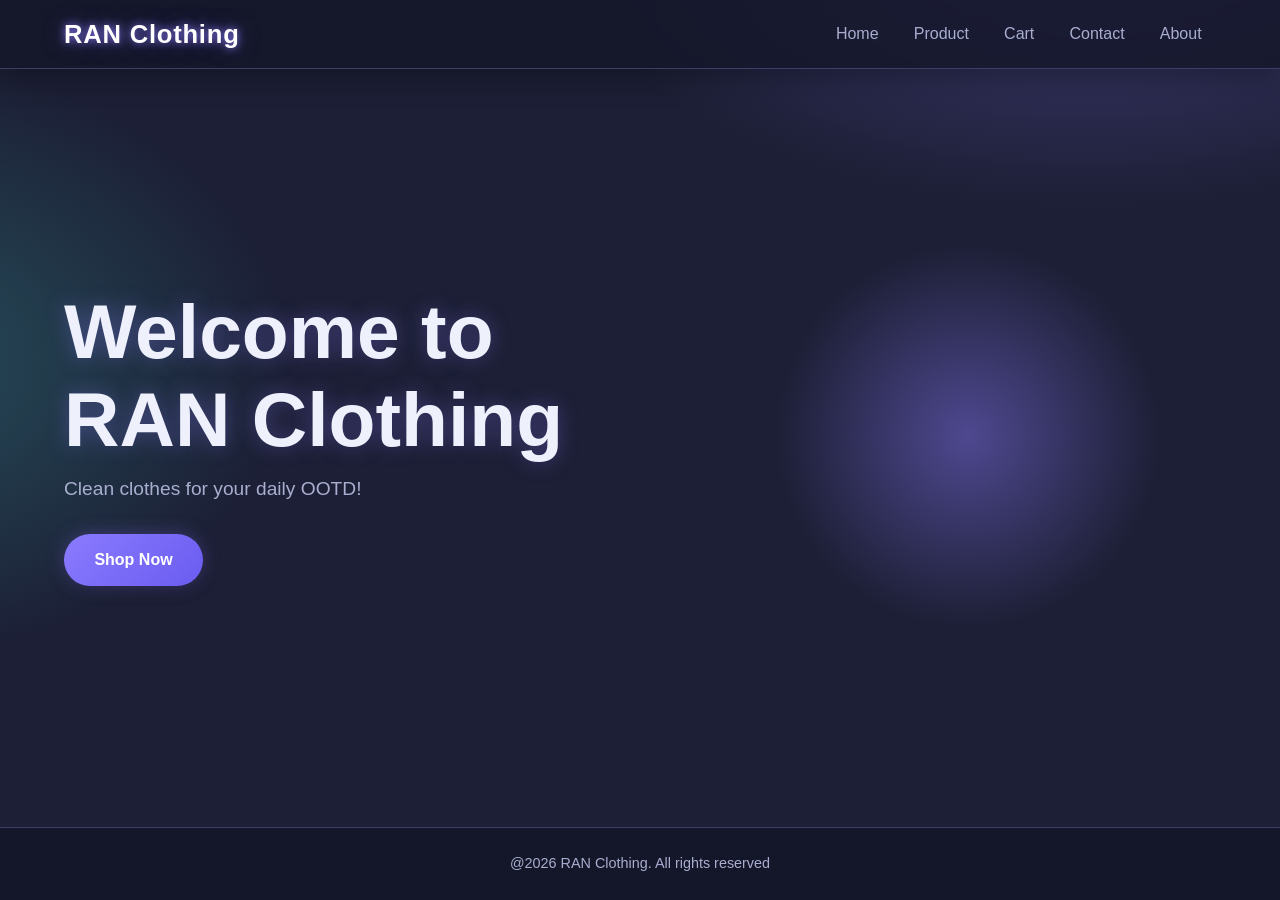
==== Index.html @ 6ce5b51c "Add files via upload" ====
<!DOCTYPE html>
<html lang= "en">
<head>
	
	<meta charset="UTF-8">
	<meta name="viewport" content="width=device-width, initial-scale=1">
	<title>RAN Clothing - Home </title>
	<link rel="stylesheet" href="CSS.css">
</head>

	<body>
	
	<header>
	<h1> RAN Clothing </h1>
	
	<nav>
			<a href="index.html">Home</a>
			<a href="product.html">Product</a>
			<a href="cart.html">Cart</a>
			<a href="contact.html">Contact</a>
			<a href="about.html">About</a>
	</nav>
	
	</header>
	
<section class ="hero">

<h2> Welcome to RAN Clothing </h2>

<p>Clean clothes for your daily OOTD!</p>
	<a href ="product.html" class = "btn" > Shop Now</a>

</section>

<footer>
	<p>@2026 RAN Clothing. All rights reserved</p>
</footer>
</body>
</html>
---- CSS.css ----
:root {
	--bg: #1c1f35;
	--bg-deep: #141629;
	--surface: #262a47;
	--surface-hi: #2f3459;
	--ink: #eef0fc;
	--muted: #a9aecf;
	--line: #3a3f68;

	--glow: #8b7bff;
	--glow-2: #45e0d0;
	--glow-soft: rgba(139, 123, 255, 0.35);
	--glow-soft-2: rgba(69, 224, 208, 0.25);

	--radius: 14px;
	--max: 1100px;
}

* {
	box-sizing: border-box;
}

html {
	scroll-behavior: smooth;
}

body {
	overflow-x: clip;
	margin: 0;
	min-height: 100vh;
	display: flex;
	flex-direction: column;
	font-family: "DM Sans", "Segoe UI", Arial, sans-serif;
	font-size: 1rem;
	line-height: 1.65;
	color: var(--ink);
	background:
		radial-gradient(900px 500px at 85% -10%, var(--glow-soft), transparent 60%),
		radial-gradient(700px 500px at -10% 40%, var(--glow-soft-2), transparent 60%),
		var(--bg);
	background-attachment: fixed;
}

body > *:not(header):not(nav):not(footer):not(script):not(main):not(.hero):not(.perks) {
	width: min(var(--max), 90%);
	margin-left: auto;
	margin-right: auto;
}

main {
	flex: 1 0 auto;
	width: 100%;
}

main > *:not(.hero):not(.perks):not(footer) {
	width: min(var(--max), 90%);
	margin-left: auto;
	margin-right: auto;
}

h1, h2, h3, h4 {
	font-family: "Bricolage Grotesque", "Trebuchet MS", sans-serif;
	line-height: 1.15;
	margin: 0 0 0.6rem;
}

h1 {
	margin-top: 2.5rem;
	font-size: clamp(2.2rem, 5vw, 3.4rem);
	text-shadow:
		0 0 14px var(--glow-soft),
		0 0 40px var(--glow-soft);
}

h2 {
	margin-top: 1.5rem;
	font-size: clamp(1.5rem, 3.5vw, 2.1rem);
	text-shadow: 0 0 20px var(--glow-soft);
}

h3, h4 {
	margin-top: 2rem;
	font-size: 1.15rem;
}

p {
	margin: 0 0 1rem;
	max-width: 65ch;
}

a {
	color: var(--glow-2);
}

::selection {
	background: var(--glow);
	color: #fff;
}

nav {
	display: flex;
	flex-wrap: wrap;
	gap: 0.4rem;
}

nav a {
	color: var(--muted);
	text-decoration: none;
	padding: 0.4rem 0.9rem;
	border-radius: 999px;
	background: transparent;
	box-shadow: 0 0 0 1px transparent;
	transition: color 0.2s, background 0.2s, box-shadow 0.2s;
}

nav a:hover,
nav a:active,
nav a:focus-visible {
	color: #fff;
	background: var(--surface-hi);
	box-shadow: 0 0 0 1px var(--glow), 0 0 16px var(--glow-soft);
}

nav a.active {
	color: #fff;
	background: var(--surface-hi);
	box-shadow: 0 0 0 1px var(--glow), 0 0 16px var(--glow-soft);
}

body > nav {
	position: sticky;
	top: 0;
	z-index: 10;
	justify-content: center;
	padding: 0.9rem 5%;
	background: rgba(20, 22, 41, 0.82);
	backdrop-filter: blur(10px);
	-webkit-backdrop-filter: blur(10px);
	border-bottom: 1px solid var(--line);
	box-shadow: 0 6px 30px rgba(0, 0, 0, 0.35);
}

header {
	position: sticky;
	top: 0;
	z-index: 10;
	display: flex;
	flex-wrap: wrap;
	align-items: center;
	justify-content: space-between;
	gap: 0.75rem 1.5rem;
	padding: 0.9rem 5%;
	background: rgba(20, 22, 41, 0.82);
	backdrop-filter: blur(10px);
	-webkit-backdrop-filter: blur(10px);
	border-bottom: 1px solid var(--line);
	box-shadow: 0 6px 30px rgba(0, 0, 0, 0.35);
}

header > :first-child:not(nav),
header h1,
.logo {
	text-decoration: none;
	line-height: 1.2;
	margin: 0;
	font-size: 1.6rem;
	letter-spacing: 0.03em;
	color: #fff;
	text-shadow: 0 0 8px var(--glow), 0 0 24px var(--glow-soft);
}

.btn,
button,
input[type="submit"] {
	display: inline-block;
	padding: 0.5rem 1.15rem;
	border: 0;
	border-radius: 999px;
	font: inherit;
	font-size: 0.9rem;
	font-weight: 700;
	color: #fff;
	text-decoration: none;
	cursor: pointer;
	background: linear-gradient(135deg, var(--glow), #6a5cf0);
	box-shadow: 0 0 18px var(--glow-soft), 0 4px 14px rgba(0, 0, 0, 0.35);
	transition: transform 0.2s, box-shadow 0.2s, filter 0.2s;
}

.btn:hover,
button:hover,
input[type="submit"]:hover {
	transform: translateY(-2px);
	filter: brightness(1.1);
	box-shadow: 0 0 30px var(--glow), 0 8px 20px rgba(0, 0, 0, 0.4);
}

.btn:active,
button:active {
	transform: translateY(0);
}

.hero .btn {
	padding: 0.8rem 1.9rem;
	font-size: 1rem;
}

a:focus-visible,
button:focus-visible,
input:focus-visible,
textarea:focus-visible {
	outline: 3px solid var(--glow-2);
	outline-offset: 3px;
}

.hero {
	position: relative;
	overflow: hidden;
	flex: 1 0 auto;
	display: flex;
	flex-direction: column;
	align-items: flex-start;
	justify-content: center;
	padding: clamp(3rem, 8vw, 6rem) 5%;
}

.hero::before {
	content: "";
	position: absolute;
	top: 50%;
	right: 8%;
	width: 420px;
	height: 420px;
	transform: translateY(-50%);
	border-radius: 50%;
	background: radial-gradient(circle, var(--glow) 0%, transparent 65%);
	opacity: 0.45;
	pointer-events: none;
}

.hero h1,
.hero h2 {
	position: relative;
	max-width: 13ch;
	margin-top: 0;
	font-size: clamp(2.6rem, 7vw, 4.8rem);
}

.hero p {
	position: relative;
	font-size: 1.2rem;
	color: var(--muted);
	margin-bottom: 1.8rem;
}

.hero .btn {
	position: relative;
}

.featured,
.page {
	padding-top: 2.5rem;
	padding-bottom: 3rem;
}

.page {
	max-width: 820px;
}

.product-grid,
.products {
	display: grid;
	grid-template-columns: repeat(auto-fit, minmax(210px, 1fr));
	gap: 1.5rem;
	margin-top: 1.75rem;
}

.card,
.product,
.item {
	padding: 1rem;
	background: var(--surface);
	border: 1px solid var(--line);
	border-radius: var(--radius);
	transition: transform 0.25s, box-shadow 0.25s, border-color 0.25s;
}

.card:hover,
.product:hover,
.item:hover {
	transform: translateY(-6px);
	border-color: var(--glow);
	box-shadow:
		0 0 0 1px var(--glow),
		0 0 28px var(--glow-soft),
		0 14px 30px rgba(0, 0, 0, 0.4);
}

.card h3,
.card h4,
.product h3,
.product h4,
.item h3,
.item h4 {
	margin-top: 0;
	margin-bottom: 0.15rem;
}

.price {
	margin: 0 0 0.9rem;
	font-weight: 700;
	color: var(--glow-2);
	text-shadow: 0 0 12px var(--glow-soft-2);
}

.thumb {
	height: 200px;
	margin-bottom: 0.9rem;
	border-radius: 10px;
	box-shadow: inset 0 0 40px rgba(0, 0, 0, 0.25);
}

.c1 { background: linear-gradient(145deg, #d8dcff, #8b95e8); }
.c2 { background: linear-gradient(145deg, #8b7bff, #4a3fc2); }
.c3 { background: linear-gradient(145deg, #4b6bb8, #1f2f66); }
.c4 { background: linear-gradient(145deg, #45e0d0, #1f8f98); }

img {
	max-width: 100%;
}

.card img,
.product img,
.item img {
	display: block;
	width: 100%;
	aspect-ratio: 1 / 1;
	object-fit: cover;
	margin-bottom: 0.9rem;
	border-radius: 15px;
}

.perks {
	display: grid;
	grid-template-columns: repeat(auto-fit, minmax(220px, 1fr));
	gap: 2rem;
	padding: 3rem 5%;
	background: var(--bg-deep);
	border-top: 1px solid var(--line);
	border-bottom: 1px solid var(--line);
}

.perks h3 {
	margin-top: 0;
	color: var(--glow-2);
	text-shadow: 0 0 14px var(--glow-soft-2);
}

.perks p {
	margin: 0;
	color: var(--muted);
}

table {
	width: 100%;
	margin: 1.5rem 0;
	border-collapse: separate;
	border-spacing: 0;
	overflow: hidden;
	background: var(--surface);
	border: 1px solid var(--line);
	border-radius: var(--radius);
	box-shadow: 0 0 26px rgba(139, 123, 255, 0.15);
}

th, td {
	padding: 0.9rem 1.1rem;
	text-align: left;
	border-bottom: 1px solid var(--line);
}

th {
	color: var(--muted);
	font-weight: 600;
	background: var(--bg-deep);
}

tbody tr:hover {
	background: var(--surface-hi);
}

tfoot td {
	font-weight: 700;
	color: var(--glow-2);
	border-bottom: 0;
	text-shadow: 0 0 12px var(--glow-soft-2);
}

.page .btn {
	margin: 0.25rem 0.5rem 0.25rem 0;
}

.contact-card {
	max-width: 520px;
	margin: 1.5rem auto 0;
	text-align: center;
	padding: 1.75rem 1.75rem;
	background: var(--surface);
	border: 1px solid var(--line);
	border-radius: var(--radius);
	box-shadow: 0 0 26px rgba(139, 123, 255, 0.15);
}

.contact-card h2 {
	margin-top: 0;
}

.contact-card p {
	margin-left: auto;
	margin-right: auto;
}

.contact-card p:last-child {
	margin-bottom: 0;
}

.page:has(.contact-card) h1 {
	text-align: center;
}

main:has(.contact-card) {
	display: flex;
	align-items: center;
	justify-content: center;
}

main:has(.contact-card) .page {
	padding-top: 1.5rem;
	padding-bottom: 5rem;
}

form {
	display: grid;
	gap: 0.5rem;
	margin-top: 1.5rem;
	padding: 1.75rem;
	background: var(--surface);
	border: 1px solid var(--line);
	border-radius: var(--radius);
	box-shadow: 0 0 26px rgba(139, 123, 255, 0.15);
}

label {
	margin-top: 0.5rem;
	font-weight: 600;
}

input,
textarea {
	width: 100%;
	padding: 0.75rem 0.9rem;
	font: inherit;
	color: var(--ink);
	background: var(--bg-deep);
	border: 1px solid var(--line);
	border-radius: 10px;
	transition: border-color 0.2s, box-shadow 0.2s;
}

input:focus,
textarea:focus {
	outline: none;
	border-color: var(--glow);
	box-shadow: 0 0 0 3px var(--glow-soft), 0 0 20px var(--glow-soft);
}

textarea {
	resize: vertical;
}

form button,
form input[type="submit"] {
	justify-self: start;
	width: auto;
	margin-top: 1rem;
}

main ul,
.page ul,
body > ul {
	list-style: none;
	margin: 1.5rem 0;
	padding: 1.25rem 1.5rem;
	background: var(--surface);
	border: 1px solid var(--line);
	border-radius: var(--radius);
	box-shadow: 0 0 26px rgba(139, 123, 255, 0.15);
}

main ul li,
.page ul li,
body > ul li {
	position: relative;
	margin: 0.6rem 0;
	padding-left: 1.5rem;
}

main ul li::before,
.page ul li::before,
body > ul li::before {
	content: "";
	position: absolute;
	left: 0;
	top: 0.7em;
	width: 8px;
	height: 8px;
	border-radius: 50%;
	background: var(--glow-2);
	box-shadow: 0 0 10px var(--glow-2);
}

footer {
	width: 100vw;
	margin-top: auto;
	margin-left: calc(50% - 50vw);
	margin-right: calc(50% - 50vw);
	grid-column: 1 / -1;
	padding: 1.5rem 5%;
	text-align: center;
	color: var(--muted);
	font-size: 0.9rem;
	background: var(--bg-deep);
	border-top: 1px solid var(--line);
}

body > footer {
	width: auto;
	margin-left: 0;
	margin-right: 0;
}

footer p {
	margin: 0 auto;
}

*:has(> footer):not(body) {
	display: flex;
	flex-direction: column;
	flex: 1 0 auto;
}

.featured:has(> footer),
.page:has(> footer),
:is(main, section, div, article):has(> footer) {
	padding-bottom: 0;
}

body > *:nth-last-child(2):not(nav):not(header):not(.perks):not(.hero) {
	margin-bottom: 3rem;
}

.qty-input {
	width: 5rem;
}

tr:target td {
	background: var(--surface-hi);
	color: var(--glow-2);
}

.page button {
	margin: 0.25rem 0.5rem 0.25rem 0;
}

.btn-secondary {
	background: var(--surface-hi);
	box-shadow: 0 0 0 1px var(--line);
}

.btn-secondary:hover {
	box-shadow: 0 0 0 1px var(--glow), 0 0 16px var(--glow-soft);
}

.thank-you {
	display: none;
}

.thank-you:target {
	display: flex;
	position: fixed;
	inset: 0;
	z-index: 100;
	align-items: center;
	justify-content: center;
	padding: 1rem;
	background: rgba(10, 11, 25, 0.78);
	backdrop-filter: blur(4px);
	-webkit-backdrop-filter: blur(4px);
}

.thank-you-box {
	width: min(420px, 100%);
	padding: 2rem 1.75rem;
	text-align: center;
	background: var(--surface);
	border: 1px solid var(--glow-2);
	border-radius: var(--radius);
	box-shadow: 0 0 40px var(--glow-soft-2), 0 20px 50px rgba(0, 0, 0, 0.5);
}

.thank-you-box h2 {
	margin-top: 0;
	color: var(--glow-2);
}

.thank-you-box p {
	margin: 0 auto 1.25rem;
}

.thank-you-box .btn {
	margin: 0;
}

.about {
	padding-bottom: 3rem;
}

.about p {
	max-width: 75ch;
}

.about .btn {
	margin-top: 0.5rem;
}

@media (max-width: 600px) {
	header {
		justify-content: center;
		text-align: center;
	}

	nav {
		justify-content: center;
	}

	.hero::before {
		width: 300px;
		height: 300px;
	}

	th, td {
		padding: 0.7rem 0.6rem;
	}

	form,
	.contact-card {
		padding: 1.25rem;
	}
}

@media (prefers-reduced-motion: reduce) {
	* {
		transition: none !important;
		scroll-behavior: auto !important;
	}
}

main:has(.contact-card) {
	align-items: flex-start;
}

.page:has(.contact-card) {
	max-width: 640px;
}

.contact-card {
	max-width: none;
	margin: 1.5rem 0 0;
}

.contact-form {
	margin-top: 1.5rem;
}

.contact-form h2 {
	margin-top: 0;
	text-align: center;
}

.contact-form textarea {
	min-height: 140px;
}

::placeholder {
	color: var(--muted);
	opacity: 0.6;
}

.contact-form input:not(:placeholder-shown):valid,
.contact-form textarea:not(:placeholder-shown):valid {
	border-color: var(--glow-2);
	box-shadow: 0 0 12px var(--glow-soft-2);
}

.contact-form input:not(:placeholder-shown):invalid,
.contact-form textarea:not(:placeholder-shown):invalid {
	border-color: #ff6b8a;
	box-shadow: 0 0 12px rgba(255, 107, 138, 0.35);
}

@media (max-width: 600px) {
	.contact-form button {
		width: 100%;
		margin-right: 0;
	}
}

/* Add to cart popup */
.toast {
	position: fixed;
	left: 50%;
	bottom: 6rem;
	z-index: 100;
	display: flex;
	align-items: center;
	gap: 1rem;
	width: max-content !important;
	max-width: 92vw;
	margin: 0 !important;
	padding: 0.9rem 1.4rem;
	background: var(--surface);
	border: 1px solid var(--glow-2);
	border-radius: 999px;
	box-shadow: 0 0 30px var(--glow-soft-2), 0 10px 30px rgba(0, 0, 0, 0.5);
	transform: translate(-50%, 150%);
	opacity: 0;
	pointer-events: none;
	transition: transform 0.3s, opacity 0.3s;
}

.toast.show {
	transform: translate(-50%, 0);
	opacity: 1;
	pointer-events: auto;
}

.toast a {
	font-weight: 700;
	white-space: nowrap;
}


/* Fixed footer (stays at the bottom while scrolling) */
body {
	padding-bottom: 6rem;
}

footer,
body > footer {
	position: fixed;
	left: 0;
	right: 0;
	bottom: 0;
	z-index: 20;
	width: 100%;
	margin: 0 !important;
}
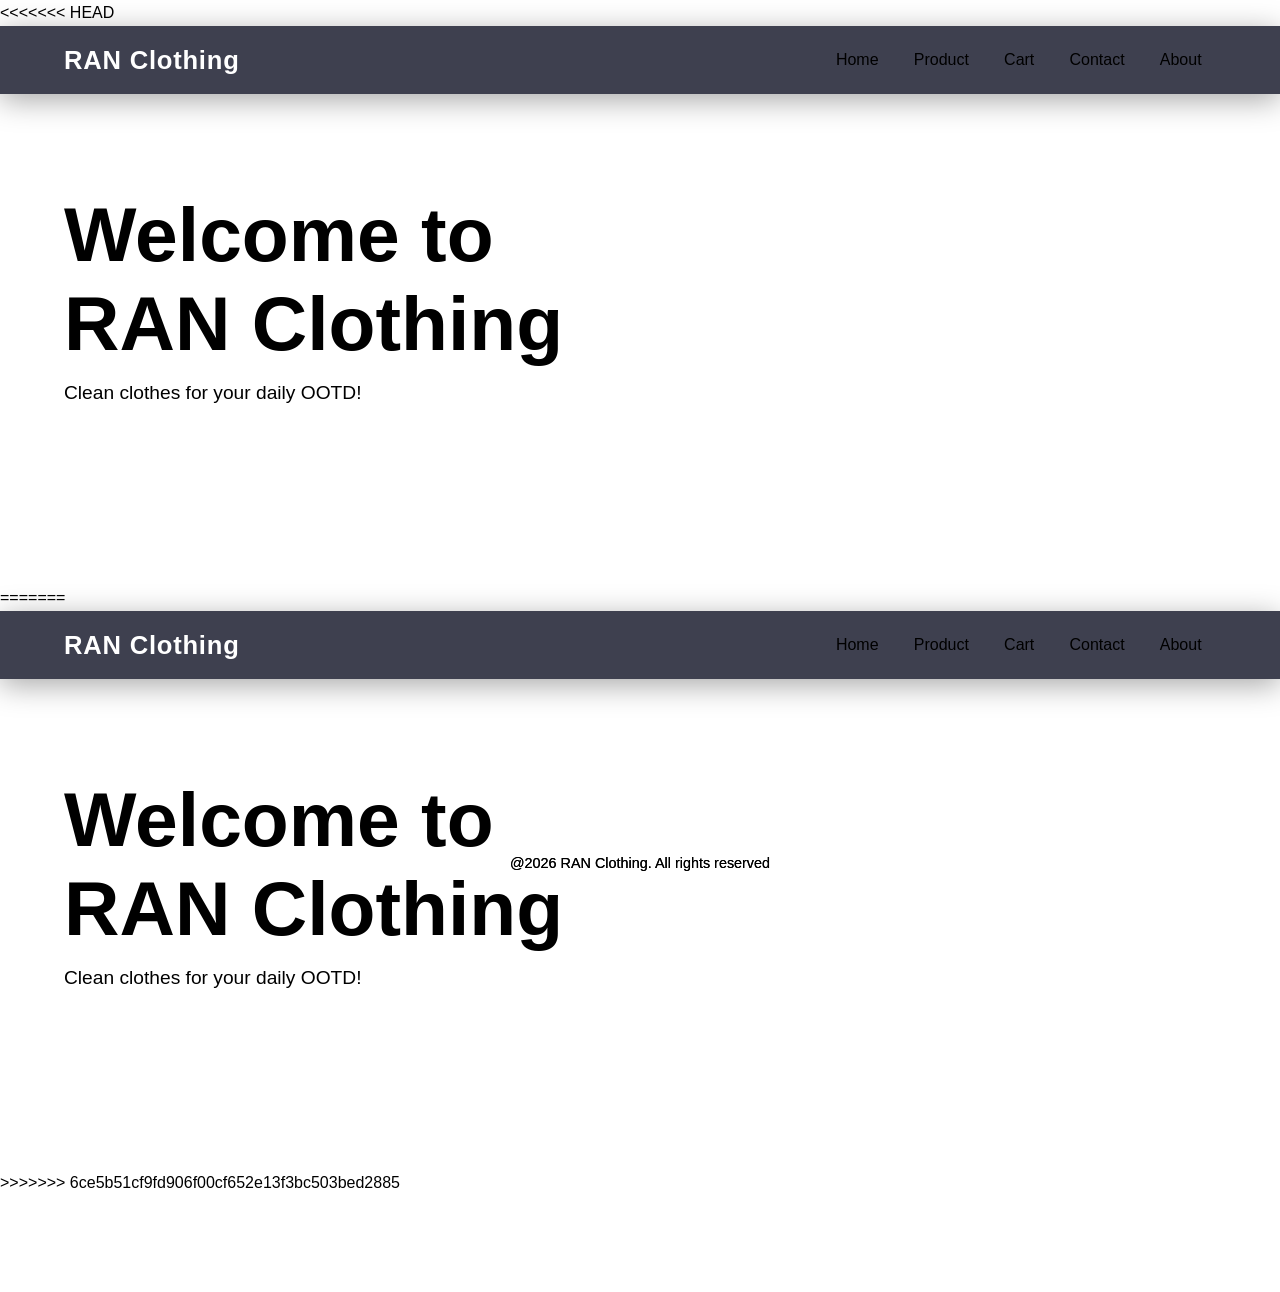
==== commit 54773549: "ranclothing" ====
--- a/Index.html
+++ b/Index.html
@@ -1,39 +1,80 @@
-<!DOCTYPE html>
-<html lang= "en">
-<head>
-	
-	<meta charset="UTF-8">
-	<meta name="viewport" content="width=device-width, initial-scale=1">
-	<title>RAN Clothing - Home </title>
-	<link rel="stylesheet" href="CSS.css">
-</head>
-
-	<body>
-	
-	<header>
-	<h1> RAN Clothing </h1>
-	
-	<nav>
-			<a href="index.html">Home</a>
-			<a href="product.html">Product</a>
-			<a href="cart.html">Cart</a>
-			<a href="contact.html">Contact</a>
-			<a href="about.html">About</a>
-	</nav>
-	
-	</header>
-	
-<section class ="hero">
-
-<h2> Welcome to RAN Clothing </h2>
-
-<p>Clean clothes for your daily OOTD!</p>
-	<a href ="product.html" class = "btn" > Shop Now</a>
-
-</section>
-
-<footer>
-	<p>@2026 RAN Clothing. All rights reserved</p>
-</footer>
-</body>
+<<<<<<< HEAD
+<!DOCTYPE html>
+<html lang= "en">
+<head>
+	
+	<meta charset="UTF-8">
+	<meta name="viewport" content="width=device-width, initial-scale=1">
+	<title>RAN Clothing - Home </title>
+	<link rel="stylesheet" href="CSS.css">
+</head>
+
+	<body>
+	
+	<header>
+	<h1> RAN Clothing </h1>
+	
+	<nav>
+			<a href="index.html">Home</a>
+			<a href="product.html">Product</a>
+			<a href="cart.html">Cart</a>
+			<a href="contact.html">Contact</a>
+			<a href="about.html">About</a>
+	</nav>
+	
+	</header>
+	
+<section class ="hero">
+
+<h2> Welcome to RAN Clothing </h2>
+
+<p>Clean clothes for your daily OOTD!</p>
+	<a href ="product.html" class = "btn" > Shop Now</a>
+
+</section>
+
+<footer>
+	<p>@2026 RAN Clothing. All rights reserved</p>
+</footer>
+</body>
+=======
+<!DOCTYPE html>
+<html lang= "en">
+<head>
+	
+	<meta charset="UTF-8">
+	<meta name="viewport" content="width=device-width, initial-scale=1">
+	<title>RAN Clothing - Home </title>
+	<link rel="stylesheet" href="CSS.css">
+</head>
+
+	<body>
+	
+	<header>
+	<h1> RAN Clothing </h1>
+	
+	<nav>
+			<a href="index.html">Home</a>
+			<a href="product.html">Product</a>
+			<a href="cart.html">Cart</a>
+			<a href="contact.html">Contact</a>
+			<a href="about.html">About</a>
+	</nav>
+	
+	</header>
+	
+<section class ="hero">
+
+<h2> Welcome to RAN Clothing </h2>
+
+<p>Clean clothes for your daily OOTD!</p>
+	<a href ="product.html" class = "btn" > Shop Now</a>
+
+</section>
+
+<footer>
+	<p>@2026 RAN Clothing. All rights reserved</p>
+</footer>
+</body>
+>>>>>>> 6ce5b51cf9fd906f00cf652e13f3bc503bed2885
 </html>
--- a/CSS.css
+++ b/CSS.css
@@ -1,767 +1,1536 @@
-:root {
-	--bg: #1c1f35;
-	--bg-deep: #141629;
-	--surface: #262a47;
-	--surface-hi: #2f3459;
-	--ink: #eef0fc;
-	--muted: #a9aecf;
-	--line: #3a3f68;
-
-	--glow: #8b7bff;
-	--glow-2: #45e0d0;
-	--glow-soft: rgba(139, 123, 255, 0.35);
-	--glow-soft-2: rgba(69, 224, 208, 0.25);
-
-	--radius: 14px;
-	--max: 1100px;
-}
-
-* {
-	box-sizing: border-box;
-}
-
-html {
-	scroll-behavior: smooth;
-}
-
-body {
-	overflow-x: clip;
-	margin: 0;
-	min-height: 100vh;
-	display: flex;
-	flex-direction: column;
-	font-family: "DM Sans", "Segoe UI", Arial, sans-serif;
-	font-size: 1rem;
-	line-height: 1.65;
-	color: var(--ink);
-	background:
-		radial-gradient(900px 500px at 85% -10%, var(--glow-soft), transparent 60%),
-		radial-gradient(700px 500px at -10% 40%, var(--glow-soft-2), transparent 60%),
-		var(--bg);
-	background-attachment: fixed;
-}
-
-body > *:not(header):not(nav):not(footer):not(script):not(main):not(.hero):not(.perks) {
-	width: min(var(--max), 90%);
-	margin-left: auto;
-	margin-right: auto;
-}
-
-main {
-	flex: 1 0 auto;
-	width: 100%;
-}
-
-main > *:not(.hero):not(.perks):not(footer) {
-	width: min(var(--max), 90%);
-	margin-left: auto;
-	margin-right: auto;
-}
-
-h1, h2, h3, h4 {
-	font-family: "Bricolage Grotesque", "Trebuchet MS", sans-serif;
-	line-height: 1.15;
-	margin: 0 0 0.6rem;
-}
-
-h1 {
-	margin-top: 2.5rem;
-	font-size: clamp(2.2rem, 5vw, 3.4rem);
-	text-shadow:
-		0 0 14px var(--glow-soft),
-		0 0 40px var(--glow-soft);
-}
-
-h2 {
-	margin-top: 1.5rem;
-	font-size: clamp(1.5rem, 3.5vw, 2.1rem);
-	text-shadow: 0 0 20px var(--glow-soft);
-}
-
-h3, h4 {
-	margin-top: 2rem;
-	font-size: 1.15rem;
-}
-
-p {
-	margin: 0 0 1rem;
-	max-width: 65ch;
-}
-
-a {
-	color: var(--glow-2);
-}
-
-::selection {
-	background: var(--glow);
-	color: #fff;
-}
-
-nav {
-	display: flex;
-	flex-wrap: wrap;
-	gap: 0.4rem;
-}
-
-nav a {
-	color: var(--muted);
-	text-decoration: none;
-	padding: 0.4rem 0.9rem;
-	border-radius: 999px;
-	background: transparent;
-	box-shadow: 0 0 0 1px transparent;
-	transition: color 0.2s, background 0.2s, box-shadow 0.2s;
-}
-
-nav a:hover,
-nav a:active,
-nav a:focus-visible {
-	color: #fff;
-	background: var(--surface-hi);
-	box-shadow: 0 0 0 1px var(--glow), 0 0 16px var(--glow-soft);
-}
-
-nav a.active {
-	color: #fff;
-	background: var(--surface-hi);
-	box-shadow: 0 0 0 1px var(--glow), 0 0 16px var(--glow-soft);
-}
-
-body > nav {
-	position: sticky;
-	top: 0;
-	z-index: 10;
-	justify-content: center;
-	padding: 0.9rem 5%;
-	background: rgba(20, 22, 41, 0.82);
-	backdrop-filter: blur(10px);
-	-webkit-backdrop-filter: blur(10px);
-	border-bottom: 1px solid var(--line);
-	box-shadow: 0 6px 30px rgba(0, 0, 0, 0.35);
-}
-
-header {
-	position: sticky;
-	top: 0;
-	z-index: 10;
-	display: flex;
-	flex-wrap: wrap;
-	align-items: center;
-	justify-content: space-between;
-	gap: 0.75rem 1.5rem;
-	padding: 0.9rem 5%;
-	background: rgba(20, 22, 41, 0.82);
-	backdrop-filter: blur(10px);
-	-webkit-backdrop-filter: blur(10px);
-	border-bottom: 1px solid var(--line);
-	box-shadow: 0 6px 30px rgba(0, 0, 0, 0.35);
-}
-
-header > :first-child:not(nav),
-header h1,
-.logo {
-	text-decoration: none;
-	line-height: 1.2;
-	margin: 0;
-	font-size: 1.6rem;
-	letter-spacing: 0.03em;
-	color: #fff;
-	text-shadow: 0 0 8px var(--glow), 0 0 24px var(--glow-soft);
-}
-
-.btn,
-button,
-input[type="submit"] {
-	display: inline-block;
-	padding: 0.5rem 1.15rem;
-	border: 0;
-	border-radius: 999px;
-	font: inherit;
-	font-size: 0.9rem;
-	font-weight: 700;
-	color: #fff;
-	text-decoration: none;
-	cursor: pointer;
-	background: linear-gradient(135deg, var(--glow), #6a5cf0);
-	box-shadow: 0 0 18px var(--glow-soft), 0 4px 14px rgba(0, 0, 0, 0.35);
-	transition: transform 0.2s, box-shadow 0.2s, filter 0.2s;
-}
-
-.btn:hover,
-button:hover,
-input[type="submit"]:hover {
-	transform: translateY(-2px);
-	filter: brightness(1.1);
-	box-shadow: 0 0 30px var(--glow), 0 8px 20px rgba(0, 0, 0, 0.4);
-}
-
-.btn:active,
-button:active {
-	transform: translateY(0);
-}
-
-.hero .btn {
-	padding: 0.8rem 1.9rem;
-	font-size: 1rem;
-}
-
-a:focus-visible,
-button:focus-visible,
-input:focus-visible,
-textarea:focus-visible {
-	outline: 3px solid var(--glow-2);
-	outline-offset: 3px;
-}
-
-.hero {
-	position: relative;
-	overflow: hidden;
-	flex: 1 0 auto;
-	display: flex;
-	flex-direction: column;
-	align-items: flex-start;
-	justify-content: center;
-	padding: clamp(3rem, 8vw, 6rem) 5%;
-}
-
-.hero::before {
-	content: "";
-	position: absolute;
-	top: 50%;
-	right: 8%;
-	width: 420px;
-	height: 420px;
-	transform: translateY(-50%);
-	border-radius: 50%;
-	background: radial-gradient(circle, var(--glow) 0%, transparent 65%);
-	opacity: 0.45;
-	pointer-events: none;
-}
-
-.hero h1,
-.hero h2 {
-	position: relative;
-	max-width: 13ch;
-	margin-top: 0;
-	font-size: clamp(2.6rem, 7vw, 4.8rem);
-}
-
-.hero p {
-	position: relative;
-	font-size: 1.2rem;
-	color: var(--muted);
-	margin-bottom: 1.8rem;
-}
-
-.hero .btn {
-	position: relative;
-}
-
-.featured,
-.page {
-	padding-top: 2.5rem;
-	padding-bottom: 3rem;
-}
-
-.page {
-	max-width: 820px;
-}
-
-.product-grid,
-.products {
-	display: grid;
-	grid-template-columns: repeat(auto-fit, minmax(210px, 1fr));
-	gap: 1.5rem;
-	margin-top: 1.75rem;
-}
-
-.card,
-.product,
-.item {
-	padding: 1rem;
-	background: var(--surface);
-	border: 1px solid var(--line);
-	border-radius: var(--radius);
-	transition: transform 0.25s, box-shadow 0.25s, border-color 0.25s;
-}
-
-.card:hover,
-.product:hover,
-.item:hover {
-	transform: translateY(-6px);
-	border-color: var(--glow);
-	box-shadow:
-		0 0 0 1px var(--glow),
-		0 0 28px var(--glow-soft),
-		0 14px 30px rgba(0, 0, 0, 0.4);
-}
-
-.card h3,
-.card h4,
-.product h3,
-.product h4,
-.item h3,
-.item h4 {
-	margin-top: 0;
-	margin-bottom: 0.15rem;
-}
-
-.price {
-	margin: 0 0 0.9rem;
-	font-weight: 700;
-	color: var(--glow-2);
-	text-shadow: 0 0 12px var(--glow-soft-2);
-}
-
-.thumb {
-	height: 200px;
-	margin-bottom: 0.9rem;
-	border-radius: 10px;
-	box-shadow: inset 0 0 40px rgba(0, 0, 0, 0.25);
-}
-
-.c1 { background: linear-gradient(145deg, #d8dcff, #8b95e8); }
-.c2 { background: linear-gradient(145deg, #8b7bff, #4a3fc2); }
-.c3 { background: linear-gradient(145deg, #4b6bb8, #1f2f66); }
-.c4 { background: linear-gradient(145deg, #45e0d0, #1f8f98); }
-
-img {
-	max-width: 100%;
-}
-
-.card img,
-.product img,
-.item img {
-	display: block;
-	width: 100%;
-	aspect-ratio: 1 / 1;
-	object-fit: cover;
-	margin-bottom: 0.9rem;
-	border-radius: 15px;
-}
-
-.perks {
-	display: grid;
-	grid-template-columns: repeat(auto-fit, minmax(220px, 1fr));
-	gap: 2rem;
-	padding: 3rem 5%;
-	background: var(--bg-deep);
-	border-top: 1px solid var(--line);
-	border-bottom: 1px solid var(--line);
-}
-
-.perks h3 {
-	margin-top: 0;
-	color: var(--glow-2);
-	text-shadow: 0 0 14px var(--glow-soft-2);
-}
-
-.perks p {
-	margin: 0;
-	color: var(--muted);
-}
-
-table {
-	width: 100%;
-	margin: 1.5rem 0;
-	border-collapse: separate;
-	border-spacing: 0;
-	overflow: hidden;
-	background: var(--surface);
-	border: 1px solid var(--line);
-	border-radius: var(--radius);
-	box-shadow: 0 0 26px rgba(139, 123, 255, 0.15);
-}
-
-th, td {
-	padding: 0.9rem 1.1rem;
-	text-align: left;
-	border-bottom: 1px solid var(--line);
-}
-
-th {
-	color: var(--muted);
-	font-weight: 600;
-	background: var(--bg-deep);
-}
-
-tbody tr:hover {
-	background: var(--surface-hi);
-}
-
-tfoot td {
-	font-weight: 700;
-	color: var(--glow-2);
-	border-bottom: 0;
-	text-shadow: 0 0 12px var(--glow-soft-2);
-}
-
-.page .btn {
-	margin: 0.25rem 0.5rem 0.25rem 0;
-}
-
-.contact-card {
-	max-width: 520px;
-	margin: 1.5rem auto 0;
-	text-align: center;
-	padding: 1.75rem 1.75rem;
-	background: var(--surface);
-	border: 1px solid var(--line);
-	border-radius: var(--radius);
-	box-shadow: 0 0 26px rgba(139, 123, 255, 0.15);
-}
-
-.contact-card h2 {
-	margin-top: 0;
-}
-
-.contact-card p {
-	margin-left: auto;
-	margin-right: auto;
-}
-
-.contact-card p:last-child {
-	margin-bottom: 0;
-}
-
-.page:has(.contact-card) h1 {
-	text-align: center;
-}
-
-main:has(.contact-card) {
-	display: flex;
-	align-items: center;
-	justify-content: center;
-}
-
-main:has(.contact-card) .page {
-	padding-top: 1.5rem;
-	padding-bottom: 5rem;
-}
-
-form {
-	display: grid;
-	gap: 0.5rem;
-	margin-top: 1.5rem;
-	padding: 1.75rem;
-	background: var(--surface);
-	border: 1px solid var(--line);
-	border-radius: var(--radius);
-	box-shadow: 0 0 26px rgba(139, 123, 255, 0.15);
-}
-
-label {
-	margin-top: 0.5rem;
-	font-weight: 600;
-}
-
-input,
-textarea {
-	width: 100%;
-	padding: 0.75rem 0.9rem;
-	font: inherit;
-	color: var(--ink);
-	background: var(--bg-deep);
-	border: 1px solid var(--line);
-	border-radius: 10px;
-	transition: border-color 0.2s, box-shadow 0.2s;
-}
-
-input:focus,
-textarea:focus {
-	outline: none;
-	border-color: var(--glow);
-	box-shadow: 0 0 0 3px var(--glow-soft), 0 0 20px var(--glow-soft);
-}
-
-textarea {
-	resize: vertical;
-}
-
-form button,
-form input[type="submit"] {
-	justify-self: start;
-	width: auto;
-	margin-top: 1rem;
-}
-
-main ul,
-.page ul,
-body > ul {
-	list-style: none;
-	margin: 1.5rem 0;
-	padding: 1.25rem 1.5rem;
-	background: var(--surface);
-	border: 1px solid var(--line);
-	border-radius: var(--radius);
-	box-shadow: 0 0 26px rgba(139, 123, 255, 0.15);
-}
-
-main ul li,
-.page ul li,
-body > ul li {
-	position: relative;
-	margin: 0.6rem 0;
-	padding-left: 1.5rem;
-}
-
-main ul li::before,
-.page ul li::before,
-body > ul li::before {
-	content: "";
-	position: absolute;
-	left: 0;
-	top: 0.7em;
-	width: 8px;
-	height: 8px;
-	border-radius: 50%;
-	background: var(--glow-2);
-	box-shadow: 0 0 10px var(--glow-2);
-}
-
-footer {
-	width: 100vw;
-	margin-top: auto;
-	margin-left: calc(50% - 50vw);
-	margin-right: calc(50% - 50vw);
-	grid-column: 1 / -1;
-	padding: 1.5rem 5%;
-	text-align: center;
-	color: var(--muted);
-	font-size: 0.9rem;
-	background: var(--bg-deep);
-	border-top: 1px solid var(--line);
-}
-
-body > footer {
-	width: auto;
-	margin-left: 0;
-	margin-right: 0;
-}
-
-footer p {
-	margin: 0 auto;
-}
-
-*:has(> footer):not(body) {
-	display: flex;
-	flex-direction: column;
-	flex: 1 0 auto;
-}
-
-.featured:has(> footer),
-.page:has(> footer),
-:is(main, section, div, article):has(> footer) {
-	padding-bottom: 0;
-}
-
-body > *:nth-last-child(2):not(nav):not(header):not(.perks):not(.hero) {
-	margin-bottom: 3rem;
-}
-
-.qty-input {
-	width: 5rem;
-}
-
-tr:target td {
-	background: var(--surface-hi);
-	color: var(--glow-2);
-}
-
-.page button {
-	margin: 0.25rem 0.5rem 0.25rem 0;
-}
-
-.btn-secondary {
-	background: var(--surface-hi);
-	box-shadow: 0 0 0 1px var(--line);
-}
-
-.btn-secondary:hover {
-	box-shadow: 0 0 0 1px var(--glow), 0 0 16px var(--glow-soft);
-}
-
-.thank-you {
-	display: none;
-}
-
-.thank-you:target {
-	display: flex;
-	position: fixed;
-	inset: 0;
-	z-index: 100;
-	align-items: center;
-	justify-content: center;
-	padding: 1rem;
-	background: rgba(10, 11, 25, 0.78);
-	backdrop-filter: blur(4px);
-	-webkit-backdrop-filter: blur(4px);
-}
-
-.thank-you-box {
-	width: min(420px, 100%);
-	padding: 2rem 1.75rem;
-	text-align: center;
-	background: var(--surface);
-	border: 1px solid var(--glow-2);
-	border-radius: var(--radius);
-	box-shadow: 0 0 40px var(--glow-soft-2), 0 20px 50px rgba(0, 0, 0, 0.5);
-}
-
-.thank-you-box h2 {
-	margin-top: 0;
-	color: var(--glow-2);
-}
-
-.thank-you-box p {
-	margin: 0 auto 1.25rem;
-}
-
-.thank-you-box .btn {
-	margin: 0;
-}
-
-.about {
-	padding-bottom: 3rem;
-}
-
-.about p {
-	max-width: 75ch;
-}
-
-.about .btn {
-	margin-top: 0.5rem;
-}
-
-@media (max-width: 600px) {
-	header {
-		justify-content: center;
-		text-align: center;
-	}
-
-	nav {
-		justify-content: center;
-	}
-
-	.hero::before {
-		width: 300px;
-		height: 300px;
-	}
-
-	th, td {
-		padding: 0.7rem 0.6rem;
-	}
-
-	form,
-	.contact-card {
-		padding: 1.25rem;
-	}
-}
-
-@media (prefers-reduced-motion: reduce) {
-	* {
-		transition: none !important;
-		scroll-behavior: auto !important;
-	}
-}
-
-main:has(.contact-card) {
-	align-items: flex-start;
-}
-
-.page:has(.contact-card) {
-	max-width: 640px;
-}
-
-.contact-card {
-	max-width: none;
-	margin: 1.5rem 0 0;
-}
-
-.contact-form {
-	margin-top: 1.5rem;
-}
-
-.contact-form h2 {
-	margin-top: 0;
-	text-align: center;
-}
-
-.contact-form textarea {
-	min-height: 140px;
-}
-
-::placeholder {
-	color: var(--muted);
-	opacity: 0.6;
-}
-
-.contact-form input:not(:placeholder-shown):valid,
-.contact-form textarea:not(:placeholder-shown):valid {
-	border-color: var(--glow-2);
-	box-shadow: 0 0 12px var(--glow-soft-2);
-}
-
-.contact-form input:not(:placeholder-shown):invalid,
-.contact-form textarea:not(:placeholder-shown):invalid {
-	border-color: #ff6b8a;
-	box-shadow: 0 0 12px rgba(255, 107, 138, 0.35);
-}
-
-@media (max-width: 600px) {
-	.contact-form button {
-		width: 100%;
-		margin-right: 0;
-	}
-}
-
-/* Add to cart popup */
-.toast {
-	position: fixed;
-	left: 50%;
-	bottom: 6rem;
-	z-index: 100;
-	display: flex;
-	align-items: center;
-	gap: 1rem;
-	width: max-content !important;
-	max-width: 92vw;
-	margin: 0 !important;
-	padding: 0.9rem 1.4rem;
-	background: var(--surface);
-	border: 1px solid var(--glow-2);
-	border-radius: 999px;
-	box-shadow: 0 0 30px var(--glow-soft-2), 0 10px 30px rgba(0, 0, 0, 0.5);
-	transform: translate(-50%, 150%);
-	opacity: 0;
-	pointer-events: none;
-	transition: transform 0.3s, opacity 0.3s;
-}
-
-.toast.show {
-	transform: translate(-50%, 0);
-	opacity: 1;
-	pointer-events: auto;
-}
-
-.toast a {
-	font-weight: 700;
-	white-space: nowrap;
-}
-
-
-/* Fixed footer (stays at the bottom while scrolling) */
-body {
-	padding-bottom: 6rem;
-}
-
-footer,
-body > footer {
-	position: fixed;
-	left: 0;
-	right: 0;
-	bottom: 0;
-	z-index: 20;
-	width: 100%;
-	margin: 0 !important;
+<<<<<<< HEAD
+:root {
+	--bg: #1c1f35;
+	--bg-deep: #141629;
+	--surface: #262a47;
+	--surface-hi: #2f3459;
+	--ink: #eef0fc;
+	--muted: #a9aecf;
+	--line: #3a3f68;
+
+	--glow: #8b7bff;
+	--glow-2: #45e0d0;
+	--glow-soft: rgba(139, 123, 255, 0.35);
+	--glow-soft-2: rgba(69, 224, 208, 0.25);
+
+	--radius: 14px;
+	--max: 1100px;
+}
+
+* {
+	box-sizing: border-box;
+}
+
+html {
+	scroll-behavior: smooth;
+}
+
+body {
+	overflow-x: clip;
+	margin: 0;
+	min-height: 100vh;
+	display: flex;
+	flex-direction: column;
+	font-family: "DM Sans", "Segoe UI", Arial, sans-serif;
+	font-size: 1rem;
+	line-height: 1.65;
+	color: var(--ink);
+	background:
+		radial-gradient(900px 500px at 85% -10%, var(--glow-soft), transparent 60%),
+		radial-gradient(700px 500px at -10% 40%, var(--glow-soft-2), transparent 60%),
+		var(--bg);
+	background-attachment: fixed;
+}
+
+body > *:not(header):not(nav):not(footer):not(script):not(main):not(.hero):not(.perks) {
+	width: min(var(--max), 90%);
+	margin-left: auto;
+	margin-right: auto;
+}
+
+main {
+	flex: 1 0 auto;
+	width: 100%;
+}
+
+main > *:not(.hero):not(.perks):not(footer) {
+	width: min(var(--max), 90%);
+	margin-left: auto;
+	margin-right: auto;
+}
+
+h1, h2, h3, h4 {
+	font-family: "Bricolage Grotesque", "Trebuchet MS", sans-serif;
+	line-height: 1.15;
+	margin: 0 0 0.6rem;
+}
+
+h1 {
+	margin-top: 2.5rem;
+	font-size: clamp(2.2rem, 5vw, 3.4rem);
+	text-shadow:
+		0 0 14px var(--glow-soft),
+		0 0 40px var(--glow-soft);
+}
+
+h2 {
+	margin-top: 1.5rem;
+	font-size: clamp(1.5rem, 3.5vw, 2.1rem);
+	text-shadow: 0 0 20px var(--glow-soft);
+}
+
+h3, h4 {
+	margin-top: 2rem;
+	font-size: 1.15rem;
+}
+
+p {
+	margin: 0 0 1rem;
+	max-width: 65ch;
+}
+
+a {
+	color: var(--glow-2);
+}
+
+::selection {
+	background: var(--glow);
+	color: #fff;
+}
+
+nav {
+	display: flex;
+	flex-wrap: wrap;
+	gap: 0.4rem;
+}
+
+nav a {
+	color: var(--muted);
+	text-decoration: none;
+	padding: 0.4rem 0.9rem;
+	border-radius: 999px;
+	background: transparent;
+	box-shadow: 0 0 0 1px transparent;
+	transition: color 0.2s, background 0.2s, box-shadow 0.2s;
+}
+
+nav a:hover,
+nav a:active,
+nav a:focus-visible {
+	color: #fff;
+	background: var(--surface-hi);
+	box-shadow: 0 0 0 1px var(--glow), 0 0 16px var(--glow-soft);
+}
+
+nav a.active {
+	color: #fff;
+	background: var(--surface-hi);
+	box-shadow: 0 0 0 1px var(--glow), 0 0 16px var(--glow-soft);
+}
+
+body > nav {
+	position: sticky;
+	top: 0;
+	z-index: 10;
+	justify-content: center;
+	padding: 0.9rem 5%;
+	background: rgba(20, 22, 41, 0.82);
+	backdrop-filter: blur(10px);
+	-webkit-backdrop-filter: blur(10px);
+	border-bottom: 1px solid var(--line);
+	box-shadow: 0 6px 30px rgba(0, 0, 0, 0.35);
+}
+
+header {
+	position: sticky;
+	top: 0;
+	z-index: 10;
+	display: flex;
+	flex-wrap: wrap;
+	align-items: center;
+	justify-content: space-between;
+	gap: 0.75rem 1.5rem;
+	padding: 0.9rem 5%;
+	background: rgba(20, 22, 41, 0.82);
+	backdrop-filter: blur(10px);
+	-webkit-backdrop-filter: blur(10px);
+	border-bottom: 1px solid var(--line);
+	box-shadow: 0 6px 30px rgba(0, 0, 0, 0.35);
+}
+
+header > :first-child:not(nav),
+header h1,
+.logo {
+	text-decoration: none;
+	line-height: 1.2;
+	margin: 0;
+	font-size: 1.6rem;
+	letter-spacing: 0.03em;
+	color: #fff;
+	text-shadow: 0 0 8px var(--glow), 0 0 24px var(--glow-soft);
+}
+
+.btn,
+button,
+input[type="submit"] {
+	display: inline-block;
+	padding: 0.5rem 1.15rem;
+	border: 0;
+	border-radius: 999px;
+	font: inherit;
+	font-size: 0.9rem;
+	font-weight: 700;
+	color: #fff;
+	text-decoration: none;
+	cursor: pointer;
+	background: linear-gradient(135deg, var(--glow), #6a5cf0);
+	box-shadow: 0 0 18px var(--glow-soft), 0 4px 14px rgba(0, 0, 0, 0.35);
+	transition: transform 0.2s, box-shadow 0.2s, filter 0.2s;
+}
+
+.btn:hover,
+button:hover,
+input[type="submit"]:hover {
+	transform: translateY(-2px);
+	filter: brightness(1.1);
+	box-shadow: 0 0 30px var(--glow), 0 8px 20px rgba(0, 0, 0, 0.4);
+}
+
+.btn:active,
+button:active {
+	transform: translateY(0);
+}
+
+.hero .btn {
+	padding: 0.8rem 1.9rem;
+	font-size: 1rem;
+}
+
+a:focus-visible,
+button:focus-visible,
+input:focus-visible,
+textarea:focus-visible {
+	outline: 3px solid var(--glow-2);
+	outline-offset: 3px;
+}
+
+.hero {
+	position: relative;
+	overflow: hidden;
+	flex: 1 0 auto;
+	display: flex;
+	flex-direction: column;
+	align-items: flex-start;
+	justify-content: center;
+	padding: clamp(3rem, 8vw, 6rem) 5%;
+}
+
+.hero::before {
+	content: "";
+	position: absolute;
+	top: 50%;
+	right: 8%;
+	width: 420px;
+	height: 420px;
+	transform: translateY(-50%);
+	border-radius: 50%;
+	background: radial-gradient(circle, var(--glow) 0%, transparent 65%);
+	opacity: 0.45;
+	pointer-events: none;
+}
+
+.hero h1,
+.hero h2 {
+	position: relative;
+	max-width: 13ch;
+	margin-top: 0;
+	font-size: clamp(2.6rem, 7vw, 4.8rem);
+}
+
+.hero p {
+	position: relative;
+	font-size: 1.2rem;
+	color: var(--muted);
+	margin-bottom: 1.8rem;
+}
+
+.hero .btn {
+	position: relative;
+}
+
+.featured,
+.page {
+	padding-top: 2.5rem;
+	padding-bottom: 3rem;
+}
+
+.page {
+	max-width: 820px;
+}
+
+.product-grid,
+.products {
+	display: grid;
+	grid-template-columns: repeat(auto-fit, minmax(210px, 1fr));
+	gap: 1.5rem;
+	margin-top: 1.75rem;
+}
+
+.card,
+.product,
+.item {
+	padding: 1rem;
+	background: var(--surface);
+	border: 1px solid var(--line);
+	border-radius: var(--radius);
+	transition: transform 0.25s, box-shadow 0.25s, border-color 0.25s;
+}
+
+.card:hover,
+.product:hover,
+.item:hover {
+	transform: translateY(-6px);
+	border-color: var(--glow);
+	box-shadow:
+		0 0 0 1px var(--glow),
+		0 0 28px var(--glow-soft),
+		0 14px 30px rgba(0, 0, 0, 0.4);
+}
+
+.card h3,
+.card h4,
+.product h3,
+.product h4,
+.item h3,
+.item h4 {
+	margin-top: 0;
+	margin-bottom: 0.15rem;
+}
+
+.price {
+	margin: 0 0 0.9rem;
+	font-weight: 700;
+	color: var(--glow-2);
+	text-shadow: 0 0 12px var(--glow-soft-2);
+}
+
+.thumb {
+	height: 200px;
+	margin-bottom: 0.9rem;
+	border-radius: 10px;
+	box-shadow: inset 0 0 40px rgba(0, 0, 0, 0.25);
+}
+
+.c1 { background: linear-gradient(145deg, #d8dcff, #8b95e8); }
+.c2 { background: linear-gradient(145deg, #8b7bff, #4a3fc2); }
+.c3 { background: linear-gradient(145deg, #4b6bb8, #1f2f66); }
+.c4 { background: linear-gradient(145deg, #45e0d0, #1f8f98); }
+
+img {
+	max-width: 100%;
+}
+
+.card img,
+.product img,
+.item img {
+	display: block;
+	width: 100%;
+	aspect-ratio: 1 / 1;
+	object-fit: cover;
+	margin-bottom: 0.9rem;
+	border-radius: 15px;
+}
+
+.perks {
+	display: grid;
+	grid-template-columns: repeat(auto-fit, minmax(220px, 1fr));
+	gap: 2rem;
+	padding: 3rem 5%;
+	background: var(--bg-deep);
+	border-top: 1px solid var(--line);
+	border-bottom: 1px solid var(--line);
+}
+
+.perks h3 {
+	margin-top: 0;
+	color: var(--glow-2);
+	text-shadow: 0 0 14px var(--glow-soft-2);
+}
+
+.perks p {
+	margin: 0;
+	color: var(--muted);
+}
+
+table {
+	width: 100%;
+	margin: 1.5rem 0;
+	border-collapse: separate;
+	border-spacing: 0;
+	overflow: hidden;
+	background: var(--surface);
+	border: 1px solid var(--line);
+	border-radius: var(--radius);
+	box-shadow: 0 0 26px rgba(139, 123, 255, 0.15);
+}
+
+th, td {
+	padding: 0.9rem 1.1rem;
+	text-align: left;
+	border-bottom: 1px solid var(--line);
+}
+
+th {
+	color: var(--muted);
+	font-weight: 600;
+	background: var(--bg-deep);
+}
+
+tbody tr:hover {
+	background: var(--surface-hi);
+}
+
+tfoot td {
+	font-weight: 700;
+	color: var(--glow-2);
+	border-bottom: 0;
+	text-shadow: 0 0 12px var(--glow-soft-2);
+}
+
+.page .btn {
+	margin: 0.25rem 0.5rem 0.25rem 0;
+}
+
+.contact-card {
+	max-width: 520px;
+	margin: 1.5rem auto 0;
+	text-align: center;
+	padding: 1.75rem 1.75rem;
+	background: var(--surface);
+	border: 1px solid var(--line);
+	border-radius: var(--radius);
+	box-shadow: 0 0 26px rgba(139, 123, 255, 0.15);
+}
+
+.contact-card h2 {
+	margin-top: 0;
+}
+
+.contact-card p {
+	margin-left: auto;
+	margin-right: auto;
+}
+
+.contact-card p:last-child {
+	margin-bottom: 0;
+}
+
+.page:has(.contact-card) h1 {
+	text-align: center;
+}
+
+main:has(.contact-card) {
+	display: flex;
+	align-items: center;
+	justify-content: center;
+}
+
+main:has(.contact-card) .page {
+	padding-top: 1.5rem;
+	padding-bottom: 5rem;
+}
+
+form {
+	display: grid;
+	gap: 0.5rem;
+	margin-top: 1.5rem;
+	padding: 1.75rem;
+	background: var(--surface);
+	border: 1px solid var(--line);
+	border-radius: var(--radius);
+	box-shadow: 0 0 26px rgba(139, 123, 255, 0.15);
+}
+
+label {
+	margin-top: 0.5rem;
+	font-weight: 600;
+}
+
+input,
+textarea {
+	width: 100%;
+	padding: 0.75rem 0.9rem;
+	font: inherit;
+	color: var(--ink);
+	background: var(--bg-deep);
+	border: 1px solid var(--line);
+	border-radius: 10px;
+	transition: border-color 0.2s, box-shadow 0.2s;
+}
+
+input:focus,
+textarea:focus {
+	outline: none;
+	border-color: var(--glow);
+	box-shadow: 0 0 0 3px var(--glow-soft), 0 0 20px var(--glow-soft);
+}
+
+textarea {
+	resize: vertical;
+}
+
+form button,
+form input[type="submit"] {
+	justify-self: start;
+	width: auto;
+	margin-top: 1rem;
+}
+
+main ul,
+.page ul,
+body > ul {
+	list-style: none;
+	margin: 1.5rem 0;
+	padding: 1.25rem 1.5rem;
+	background: var(--surface);
+	border: 1px solid var(--line);
+	border-radius: var(--radius);
+	box-shadow: 0 0 26px rgba(139, 123, 255, 0.15);
+}
+
+main ul li,
+.page ul li,
+body > ul li {
+	position: relative;
+	margin: 0.6rem 0;
+	padding-left: 1.5rem;
+}
+
+main ul li::before,
+.page ul li::before,
+body > ul li::before {
+	content: "";
+	position: absolute;
+	left: 0;
+	top: 0.7em;
+	width: 8px;
+	height: 8px;
+	border-radius: 50%;
+	background: var(--glow-2);
+	box-shadow: 0 0 10px var(--glow-2);
+}
+
+footer {
+	width: 100vw;
+	margin-top: auto;
+	margin-left: calc(50% - 50vw);
+	margin-right: calc(50% - 50vw);
+	grid-column: 1 / -1;
+	padding: 1.5rem 5%;
+	text-align: center;
+	color: var(--muted);
+	font-size: 0.9rem;
+	background: var(--bg-deep);
+	border-top: 1px solid var(--line);
+}
+
+body > footer {
+	width: auto;
+	margin-left: 0;
+	margin-right: 0;
+}
+
+footer p {
+	margin: 0 auto;
+}
+
+*:has(> footer):not(body) {
+	display: flex;
+	flex-direction: column;
+	flex: 1 0 auto;
+}
+
+.featured:has(> footer),
+.page:has(> footer),
+:is(main, section, div, article):has(> footer) {
+	padding-bottom: 0;
+}
+
+body > *:nth-last-child(2):not(nav):not(header):not(.perks):not(.hero) {
+	margin-bottom: 3rem;
+}
+
+.qty-input {
+	width: 5rem;
+}
+
+tr:target td {
+	background: var(--surface-hi);
+	color: var(--glow-2);
+}
+
+.page button {
+	margin: 0.25rem 0.5rem 0.25rem 0;
+}
+
+.btn-secondary {
+	background: var(--surface-hi);
+	box-shadow: 0 0 0 1px var(--line);
+}
+
+.btn-secondary:hover {
+	box-shadow: 0 0 0 1px var(--glow), 0 0 16px var(--glow-soft);
+}
+
+.thank-you {
+	display: none;
+}
+
+.thank-you:target {
+	display: flex;
+	position: fixed;
+	inset: 0;
+	z-index: 100;
+	align-items: center;
+	justify-content: center;
+	padding: 1rem;
+	background: rgba(10, 11, 25, 0.78);
+	backdrop-filter: blur(4px);
+	-webkit-backdrop-filter: blur(4px);
+}
+
+.thank-you-box {
+	width: min(420px, 100%);
+	padding: 2rem 1.75rem;
+	text-align: center;
+	background: var(--surface);
+	border: 1px solid var(--glow-2);
+	border-radius: var(--radius);
+	box-shadow: 0 0 40px var(--glow-soft-2), 0 20px 50px rgba(0, 0, 0, 0.5);
+}
+
+.thank-you-box h2 {
+	margin-top: 0;
+	color: var(--glow-2);
+}
+
+.thank-you-box p {
+	margin: 0 auto 1.25rem;
+}
+
+.thank-you-box .btn {
+	margin: 0;
+}
+
+.about {
+	padding-bottom: 3rem;
+}
+
+.about p {
+	max-width: 75ch;
+}
+
+.about .btn {
+	margin-top: 0.5rem;
+}
+
+@media (max-width: 600px) {
+	header {
+		justify-content: center;
+		text-align: center;
+	}
+
+	nav {
+		justify-content: center;
+	}
+
+	.hero::before {
+		width: 300px;
+		height: 300px;
+	}
+
+	th, td {
+		padding: 0.7rem 0.6rem;
+	}
+
+	form,
+	.contact-card {
+		padding: 1.25rem;
+	}
+}
+
+@media (prefers-reduced-motion: reduce) {
+	* {
+		transition: none !important;
+		scroll-behavior: auto !important;
+	}
+}
+
+main:has(.contact-card) {
+	align-items: flex-start;
+}
+
+.page:has(.contact-card) {
+	max-width: 640px;
+}
+
+.contact-card {
+	max-width: none;
+	margin: 1.5rem 0 0;
+}
+
+.contact-form {
+	margin-top: 1.5rem;
+}
+
+.contact-form h2 {
+	margin-top: 0;
+	text-align: center;
+}
+
+.contact-form textarea {
+	min-height: 140px;
+}
+
+::placeholder {
+	color: var(--muted);
+	opacity: 0.6;
+}
+
+.contact-form input:not(:placeholder-shown):valid,
+.contact-form textarea:not(:placeholder-shown):valid {
+	border-color: var(--glow-2);
+	box-shadow: 0 0 12px var(--glow-soft-2);
+}
+
+.contact-form input:not(:placeholder-shown):invalid,
+.contact-form textarea:not(:placeholder-shown):invalid {
+	border-color: #ff6b8a;
+	box-shadow: 0 0 12px rgba(255, 107, 138, 0.35);
+}
+
+@media (max-width: 600px) {
+	.contact-form button {
+		width: 100%;
+		margin-right: 0;
+	}
+}
+
+/* Add to cart popup */
+.toast {
+	position: fixed;
+	left: 50%;
+	bottom: 6rem;
+	z-index: 100;
+	display: flex;
+	align-items: center;
+	gap: 1rem;
+	width: max-content !important;
+	max-width: 92vw;
+	margin: 0 !important;
+	padding: 0.9rem 1.4rem;
+	background: var(--surface);
+	border: 1px solid var(--glow-2);
+	border-radius: 999px;
+	box-shadow: 0 0 30px var(--glow-soft-2), 0 10px 30px rgba(0, 0, 0, 0.5);
+	transform: translate(-50%, 150%);
+	opacity: 0;
+	pointer-events: none;
+	transition: transform 0.3s, opacity 0.3s;
+}
+
+.toast.show {
+	transform: translate(-50%, 0);
+	opacity: 1;
+	pointer-events: auto;
+}
+
+.toast a {
+	font-weight: 700;
+	white-space: nowrap;
+}
+
+
+/* Fixed footer (stays at the bottom while scrolling) */
+body {
+	padding-bottom: 6rem;
+}
+
+footer,
+body > footer {
+	position: fixed;
+	left: 0;
+	right: 0;
+	bottom: 0;
+	z-index: 20;
+	width: 100%;
+	margin: 0 !important;
+=======
+:root {
+	--bg: #1c1f35;
+	--bg-deep: #141629;
+	--surface: #262a47;
+	--surface-hi: #2f3459;
+	--ink: #eef0fc;
+	--muted: #a9aecf;
+	--line: #3a3f68;
+
+	--glow: #8b7bff;
+	--glow-2: #45e0d0;
+	--glow-soft: rgba(139, 123, 255, 0.35);
+	--glow-soft-2: rgba(69, 224, 208, 0.25);
+
+	--radius: 14px;
+	--max: 1100px;
+}
+
+* {
+	box-sizing: border-box;
+}
+
+html {
+	scroll-behavior: smooth;
+}
+
+body {
+	overflow-x: clip;
+	margin: 0;
+	min-height: 100vh;
+	display: flex;
+	flex-direction: column;
+	font-family: "DM Sans", "Segoe UI", Arial, sans-serif;
+	font-size: 1rem;
+	line-height: 1.65;
+	color: var(--ink);
+	background:
+		radial-gradient(900px 500px at 85% -10%, var(--glow-soft), transparent 60%),
+		radial-gradient(700px 500px at -10% 40%, var(--glow-soft-2), transparent 60%),
+		var(--bg);
+	background-attachment: fixed;
+}
+
+body > *:not(header):not(nav):not(footer):not(script):not(main):not(.hero):not(.perks) {
+	width: min(var(--max), 90%);
+	margin-left: auto;
+	margin-right: auto;
+}
+
+main {
+	flex: 1 0 auto;
+	width: 100%;
+}
+
+main > *:not(.hero):not(.perks):not(footer) {
+	width: min(var(--max), 90%);
+	margin-left: auto;
+	margin-right: auto;
+}
+
+h1, h2, h3, h4 {
+	font-family: "Bricolage Grotesque", "Trebuchet MS", sans-serif;
+	line-height: 1.15;
+	margin: 0 0 0.6rem;
+}
+
+h1 {
+	margin-top: 2.5rem;
+	font-size: clamp(2.2rem, 5vw, 3.4rem);
+	text-shadow:
+		0 0 14px var(--glow-soft),
+		0 0 40px var(--glow-soft);
+}
+
+h2 {
+	margin-top: 1.5rem;
+	font-size: clamp(1.5rem, 3.5vw, 2.1rem);
+	text-shadow: 0 0 20px var(--glow-soft);
+}
+
+h3, h4 {
+	margin-top: 2rem;
+	font-size: 1.15rem;
+}
+
+p {
+	margin: 0 0 1rem;
+	max-width: 65ch;
+}
+
+a {
+	color: var(--glow-2);
+}
+
+::selection {
+	background: var(--glow);
+	color: #fff;
+}
+
+nav {
+	display: flex;
+	flex-wrap: wrap;
+	gap: 0.4rem;
+}
+
+nav a {
+	color: var(--muted);
+	text-decoration: none;
+	padding: 0.4rem 0.9rem;
+	border-radius: 999px;
+	background: transparent;
+	box-shadow: 0 0 0 1px transparent;
+	transition: color 0.2s, background 0.2s, box-shadow 0.2s;
+}
+
+nav a:hover,
+nav a:active,
+nav a:focus-visible {
+	color: #fff;
+	background: var(--surface-hi);
+	box-shadow: 0 0 0 1px var(--glow), 0 0 16px var(--glow-soft);
+}
+
+nav a.active {
+	color: #fff;
+	background: var(--surface-hi);
+	box-shadow: 0 0 0 1px var(--glow), 0 0 16px var(--glow-soft);
+}
+
+body > nav {
+	position: sticky;
+	top: 0;
+	z-index: 10;
+	justify-content: center;
+	padding: 0.9rem 5%;
+	background: rgba(20, 22, 41, 0.82);
+	backdrop-filter: blur(10px);
+	-webkit-backdrop-filter: blur(10px);
+	border-bottom: 1px solid var(--line);
+	box-shadow: 0 6px 30px rgba(0, 0, 0, 0.35);
+}
+
+header {
+	position: sticky;
+	top: 0;
+	z-index: 10;
+	display: flex;
+	flex-wrap: wrap;
+	align-items: center;
+	justify-content: space-between;
+	gap: 0.75rem 1.5rem;
+	padding: 0.9rem 5%;
+	background: rgba(20, 22, 41, 0.82);
+	backdrop-filter: blur(10px);
+	-webkit-backdrop-filter: blur(10px);
+	border-bottom: 1px solid var(--line);
+	box-shadow: 0 6px 30px rgba(0, 0, 0, 0.35);
+}
+
+header > :first-child:not(nav),
+header h1,
+.logo {
+	text-decoration: none;
+	line-height: 1.2;
+	margin: 0;
+	font-size: 1.6rem;
+	letter-spacing: 0.03em;
+	color: #fff;
+	text-shadow: 0 0 8px var(--glow), 0 0 24px var(--glow-soft);
+}
+
+.btn,
+button,
+input[type="submit"] {
+	display: inline-block;
+	padding: 0.5rem 1.15rem;
+	border: 0;
+	border-radius: 999px;
+	font: inherit;
+	font-size: 0.9rem;
+	font-weight: 700;
+	color: #fff;
+	text-decoration: none;
+	cursor: pointer;
+	background: linear-gradient(135deg, var(--glow), #6a5cf0);
+	box-shadow: 0 0 18px var(--glow-soft), 0 4px 14px rgba(0, 0, 0, 0.35);
+	transition: transform 0.2s, box-shadow 0.2s, filter 0.2s;
+}
+
+.btn:hover,
+button:hover,
+input[type="submit"]:hover {
+	transform: translateY(-2px);
+	filter: brightness(1.1);
+	box-shadow: 0 0 30px var(--glow), 0 8px 20px rgba(0, 0, 0, 0.4);
+}
+
+.btn:active,
+button:active {
+	transform: translateY(0);
+}
+
+.hero .btn {
+	padding: 0.8rem 1.9rem;
+	font-size: 1rem;
+}
+
+a:focus-visible,
+button:focus-visible,
+input:focus-visible,
+textarea:focus-visible {
+	outline: 3px solid var(--glow-2);
+	outline-offset: 3px;
+}
+
+.hero {
+	position: relative;
+	overflow: hidden;
+	flex: 1 0 auto;
+	display: flex;
+	flex-direction: column;
+	align-items: flex-start;
+	justify-content: center;
+	padding: clamp(3rem, 8vw, 6rem) 5%;
+}
+
+.hero::before {
+	content: "";
+	position: absolute;
+	top: 50%;
+	right: 8%;
+	width: 420px;
+	height: 420px;
+	transform: translateY(-50%);
+	border-radius: 50%;
+	background: radial-gradient(circle, var(--glow) 0%, transparent 65%);
+	opacity: 0.45;
+	pointer-events: none;
+}
+
+.hero h1,
+.hero h2 {
+	position: relative;
+	max-width: 13ch;
+	margin-top: 0;
+	font-size: clamp(2.6rem, 7vw, 4.8rem);
+}
+
+.hero p {
+	position: relative;
+	font-size: 1.2rem;
+	color: var(--muted);
+	margin-bottom: 1.8rem;
+}
+
+.hero .btn {
+	position: relative;
+}
+
+.featured,
+.page {
+	padding-top: 2.5rem;
+	padding-bottom: 3rem;
+}
+
+.page {
+	max-width: 820px;
+}
+
+.product-grid,
+.products {
+	display: grid;
+	grid-template-columns: repeat(auto-fit, minmax(210px, 1fr));
+	gap: 1.5rem;
+	margin-top: 1.75rem;
+}
+
+.card,
+.product,
+.item {
+	padding: 1rem;
+	background: var(--surface);
+	border: 1px solid var(--line);
+	border-radius: var(--radius);
+	transition: transform 0.25s, box-shadow 0.25s, border-color 0.25s;
+}
+
+.card:hover,
+.product:hover,
+.item:hover {
+	transform: translateY(-6px);
+	border-color: var(--glow);
+	box-shadow:
+		0 0 0 1px var(--glow),
+		0 0 28px var(--glow-soft),
+		0 14px 30px rgba(0, 0, 0, 0.4);
+}
+
+.card h3,
+.card h4,
+.product h3,
+.product h4,
+.item h3,
+.item h4 {
+	margin-top: 0;
+	margin-bottom: 0.15rem;
+}
+
+.price {
+	margin: 0 0 0.9rem;
+	font-weight: 700;
+	color: var(--glow-2);
+	text-shadow: 0 0 12px var(--glow-soft-2);
+}
+
+.thumb {
+	height: 200px;
+	margin-bottom: 0.9rem;
+	border-radius: 10px;
+	box-shadow: inset 0 0 40px rgba(0, 0, 0, 0.25);
+}
+
+.c1 { background: linear-gradient(145deg, #d8dcff, #8b95e8); }
+.c2 { background: linear-gradient(145deg, #8b7bff, #4a3fc2); }
+.c3 { background: linear-gradient(145deg, #4b6bb8, #1f2f66); }
+.c4 { background: linear-gradient(145deg, #45e0d0, #1f8f98); }
+
+img {
+	max-width: 100%;
+}
+
+.card img,
+.product img,
+.item img {
+	display: block;
+	width: 100%;
+	aspect-ratio: 1 / 1;
+	object-fit: cover;
+	margin-bottom: 0.9rem;
+	border-radius: 15px;
+}
+
+.perks {
+	display: grid;
+	grid-template-columns: repeat(auto-fit, minmax(220px, 1fr));
+	gap: 2rem;
+	padding: 3rem 5%;
+	background: var(--bg-deep);
+	border-top: 1px solid var(--line);
+	border-bottom: 1px solid var(--line);
+}
+
+.perks h3 {
+	margin-top: 0;
+	color: var(--glow-2);
+	text-shadow: 0 0 14px var(--glow-soft-2);
+}
+
+.perks p {
+	margin: 0;
+	color: var(--muted);
+}
+
+table {
+	width: 100%;
+	margin: 1.5rem 0;
+	border-collapse: separate;
+	border-spacing: 0;
+	overflow: hidden;
+	background: var(--surface);
+	border: 1px solid var(--line);
+	border-radius: var(--radius);
+	box-shadow: 0 0 26px rgba(139, 123, 255, 0.15);
+}
+
+th, td {
+	padding: 0.9rem 1.1rem;
+	text-align: left;
+	border-bottom: 1px solid var(--line);
+}
+
+th {
+	color: var(--muted);
+	font-weight: 600;
+	background: var(--bg-deep);
+}
+
+tbody tr:hover {
+	background: var(--surface-hi);
+}
+
+tfoot td {
+	font-weight: 700;
+	color: var(--glow-2);
+	border-bottom: 0;
+	text-shadow: 0 0 12px var(--glow-soft-2);
+}
+
+.page .btn {
+	margin: 0.25rem 0.5rem 0.25rem 0;
+}
+
+.contact-card {
+	max-width: 520px;
+	margin: 1.5rem auto 0;
+	text-align: center;
+	padding: 1.75rem 1.75rem;
+	background: var(--surface);
+	border: 1px solid var(--line);
+	border-radius: var(--radius);
+	box-shadow: 0 0 26px rgba(139, 123, 255, 0.15);
+}
+
+.contact-card h2 {
+	margin-top: 0;
+}
+
+.contact-card p {
+	margin-left: auto;
+	margin-right: auto;
+}
+
+.contact-card p:last-child {
+	margin-bottom: 0;
+}
+
+.page:has(.contact-card) h1 {
+	text-align: center;
+}
+
+main:has(.contact-card) {
+	display: flex;
+	align-items: center;
+	justify-content: center;
+}
+
+main:has(.contact-card) .page {
+	padding-top: 1.5rem;
+	padding-bottom: 5rem;
+}
+
+form {
+	display: grid;
+	gap: 0.5rem;
+	margin-top: 1.5rem;
+	padding: 1.75rem;
+	background: var(--surface);
+	border: 1px solid var(--line);
+	border-radius: var(--radius);
+	box-shadow: 0 0 26px rgba(139, 123, 255, 0.15);
+}
+
+label {
+	margin-top: 0.5rem;
+	font-weight: 600;
+}
+
+input,
+textarea {
+	width: 100%;
+	padding: 0.75rem 0.9rem;
+	font: inherit;
+	color: var(--ink);
+	background: var(--bg-deep);
+	border: 1px solid var(--line);
+	border-radius: 10px;
+	transition: border-color 0.2s, box-shadow 0.2s;
+}
+
+input:focus,
+textarea:focus {
+	outline: none;
+	border-color: var(--glow);
+	box-shadow: 0 0 0 3px var(--glow-soft), 0 0 20px var(--glow-soft);
+}
+
+textarea {
+	resize: vertical;
+}
+
+form button,
+form input[type="submit"] {
+	justify-self: start;
+	width: auto;
+	margin-top: 1rem;
+}
+
+main ul,
+.page ul,
+body > ul {
+	list-style: none;
+	margin: 1.5rem 0;
+	padding: 1.25rem 1.5rem;
+	background: var(--surface);
+	border: 1px solid var(--line);
+	border-radius: var(--radius);
+	box-shadow: 0 0 26px rgba(139, 123, 255, 0.15);
+}
+
+main ul li,
+.page ul li,
+body > ul li {
+	position: relative;
+	margin: 0.6rem 0;
+	padding-left: 1.5rem;
+}
+
+main ul li::before,
+.page ul li::before,
+body > ul li::before {
+	content: "";
+	position: absolute;
+	left: 0;
+	top: 0.7em;
+	width: 8px;
+	height: 8px;
+	border-radius: 50%;
+	background: var(--glow-2);
+	box-shadow: 0 0 10px var(--glow-2);
+}
+
+footer {
+	width: 100vw;
+	margin-top: auto;
+	margin-left: calc(50% - 50vw);
+	margin-right: calc(50% - 50vw);
+	grid-column: 1 / -1;
+	padding: 1.5rem 5%;
+	text-align: center;
+	color: var(--muted);
+	font-size: 0.9rem;
+	background: var(--bg-deep);
+	border-top: 1px solid var(--line);
+}
+
+body > footer {
+	width: auto;
+	margin-left: 0;
+	margin-right: 0;
+}
+
+footer p {
+	margin: 0 auto;
+}
+
+*:has(> footer):not(body) {
+	display: flex;
+	flex-direction: column;
+	flex: 1 0 auto;
+}
+
+.featured:has(> footer),
+.page:has(> footer),
+:is(main, section, div, article):has(> footer) {
+	padding-bottom: 0;
+}
+
+body > *:nth-last-child(2):not(nav):not(header):not(.perks):not(.hero) {
+	margin-bottom: 3rem;
+}
+
+.qty-input {
+	width: 5rem;
+}
+
+tr:target td {
+	background: var(--surface-hi);
+	color: var(--glow-2);
+}
+
+.page button {
+	margin: 0.25rem 0.5rem 0.25rem 0;
+}
+
+.btn-secondary {
+	background: var(--surface-hi);
+	box-shadow: 0 0 0 1px var(--line);
+}
+
+.btn-secondary:hover {
+	box-shadow: 0 0 0 1px var(--glow), 0 0 16px var(--glow-soft);
+}
+
+.thank-you {
+	display: none;
+}
+
+.thank-you:target {
+	display: flex;
+	position: fixed;
+	inset: 0;
+	z-index: 100;
+	align-items: center;
+	justify-content: center;
+	padding: 1rem;
+	background: rgba(10, 11, 25, 0.78);
+	backdrop-filter: blur(4px);
+	-webkit-backdrop-filter: blur(4px);
+}
+
+.thank-you-box {
+	width: min(420px, 100%);
+	padding: 2rem 1.75rem;
+	text-align: center;
+	background: var(--surface);
+	border: 1px solid var(--glow-2);
+	border-radius: var(--radius);
+	box-shadow: 0 0 40px var(--glow-soft-2), 0 20px 50px rgba(0, 0, 0, 0.5);
+}
+
+.thank-you-box h2 {
+	margin-top: 0;
+	color: var(--glow-2);
+}
+
+.thank-you-box p {
+	margin: 0 auto 1.25rem;
+}
+
+.thank-you-box .btn {
+	margin: 0;
+}
+
+.about {
+	padding-bottom: 3rem;
+}
+
+.about p {
+	max-width: 75ch;
+}
+
+.about .btn {
+	margin-top: 0.5rem;
+}
+
+@media (max-width: 600px) {
+	header {
+		justify-content: center;
+		text-align: center;
+	}
+
+	nav {
+		justify-content: center;
+	}
+
+	.hero::before {
+		width: 300px;
+		height: 300px;
+	}
+
+	th, td {
+		padding: 0.7rem 0.6rem;
+	}
+
+	form,
+	.contact-card {
+		padding: 1.25rem;
+	}
+}
+
+@media (prefers-reduced-motion: reduce) {
+	* {
+		transition: none !important;
+		scroll-behavior: auto !important;
+	}
+}
+
+main:has(.contact-card) {
+	align-items: flex-start;
+}
+
+.page:has(.contact-card) {
+	max-width: 640px;
+}
+
+.contact-card {
+	max-width: none;
+	margin: 1.5rem 0 0;
+}
+
+.contact-form {
+	margin-top: 1.5rem;
+}
+
+.contact-form h2 {
+	margin-top: 0;
+	text-align: center;
+}
+
+.contact-form textarea {
+	min-height: 140px;
+}
+
+::placeholder {
+	color: var(--muted);
+	opacity: 0.6;
+}
+
+.contact-form input:not(:placeholder-shown):valid,
+.contact-form textarea:not(:placeholder-shown):valid {
+	border-color: var(--glow-2);
+	box-shadow: 0 0 12px var(--glow-soft-2);
+}
+
+.contact-form input:not(:placeholder-shown):invalid,
+.contact-form textarea:not(:placeholder-shown):invalid {
+	border-color: #ff6b8a;
+	box-shadow: 0 0 12px rgba(255, 107, 138, 0.35);
+}
+
+@media (max-width: 600px) {
+	.contact-form button {
+		width: 100%;
+		margin-right: 0;
+	}
+}
+
+/* Add to cart popup */
+.toast {
+	position: fixed;
+	left: 50%;
+	bottom: 6rem;
+	z-index: 100;
+	display: flex;
+	align-items: center;
+	gap: 1rem;
+	width: max-content !important;
+	max-width: 92vw;
+	margin: 0 !important;
+	padding: 0.9rem 1.4rem;
+	background: var(--surface);
+	border: 1px solid var(--glow-2);
+	border-radius: 999px;
+	box-shadow: 0 0 30px var(--glow-soft-2), 0 10px 30px rgba(0, 0, 0, 0.5);
+	transform: translate(-50%, 150%);
+	opacity: 0;
+	pointer-events: none;
+	transition: transform 0.3s, opacity 0.3s;
+}
+
+.toast.show {
+	transform: translate(-50%, 0);
+	opacity: 1;
+	pointer-events: auto;
+}
+
+.toast a {
+	font-weight: 700;
+	white-space: nowrap;
+}
+
+
+/* Fixed footer (stays at the bottom while scrolling) */
+body {
+	padding-bottom: 6rem;
+}
+
+footer,
+body > footer {
+	position: fixed;
+	left: 0;
+	right: 0;
+	bottom: 0;
+	z-index: 20;
+	width: 100%;
+	margin: 0 !important;
+>>>>>>> 6ce5b51cf9fd906f00cf652e13f3bc503bed2885
 }
--- a/CSS.css
+++ b/CSS.css
@@ -1,767 +1,1536 @@
-:root {
-	--bg: #1c1f35;
-	--bg-deep: #141629;
-	--surface: #262a47;
-	--surface-hi: #2f3459;
-	--ink: #eef0fc;
-	--muted: #a9aecf;
-	--line: #3a3f68;
-
-	--glow: #8b7bff;
-	--glow-2: #45e0d0;
-	--glow-soft: rgba(139, 123, 255, 0.35);
-	--glow-soft-2: rgba(69, 224, 208, 0.25);
-
-	--radius: 14px;
-	--max: 1100px;
-}
-
-* {
-	box-sizing: border-box;
-}
-
-html {
-	scroll-behavior: smooth;
-}
-
-body {
-	overflow-x: clip;
-	margin: 0;
-	min-height: 100vh;
-	display: flex;
-	flex-direction: column;
-	font-family: "DM Sans", "Segoe UI", Arial, sans-serif;
-	font-size: 1rem;
-	line-height: 1.65;
-	color: var(--ink);
-	background:
-		radial-gradient(900px 500px at 85% -10%, var(--glow-soft), transparent 60%),
-		radial-gradient(700px 500px at -10% 40%, var(--glow-soft-2), transparent 60%),
-		var(--bg);
-	background-attachment: fixed;
-}
-
-body > *:not(header):not(nav):not(footer):not(script):not(main):not(.hero):not(.perks) {
-	width: min(var(--max), 90%);
-	margin-left: auto;
-	margin-right: auto;
-}
-
-main {
-	flex: 1 0 auto;
-	width: 100%;
-}
-
-main > *:not(.hero):not(.perks):not(footer) {
-	width: min(var(--max), 90%);
-	margin-left: auto;
-	margin-right: auto;
-}
-
-h1, h2, h3, h4 {
-	font-family: "Bricolage Grotesque", "Trebuchet MS", sans-serif;
-	line-height: 1.15;
-	margin: 0 0 0.6rem;
-}
-
-h1 {
-	margin-top: 2.5rem;
-	font-size: clamp(2.2rem, 5vw, 3.4rem);
-	text-shadow:
-		0 0 14px var(--glow-soft),
-		0 0 40px var(--glow-soft);
-}
-
-h2 {
-	margin-top: 1.5rem;
-	font-size: clamp(1.5rem, 3.5vw, 2.1rem);
-	text-shadow: 0 0 20px var(--glow-soft);
-}
-
-h3, h4 {
-	margin-top: 2rem;
-	font-size: 1.15rem;
-}
-
-p {
-	margin: 0 0 1rem;
-	max-width: 65ch;
-}
-
-a {
-	color: var(--glow-2);
-}
-
-::selection {
-	background: var(--glow);
-	color: #fff;
-}
-
-nav {
-	display: flex;
-	flex-wrap: wrap;
-	gap: 0.4rem;
-}
-
-nav a {
-	color: var(--muted);
-	text-decoration: none;
-	padding: 0.4rem 0.9rem;
-	border-radius: 999px;
-	background: transparent;
-	box-shadow: 0 0 0 1px transparent;
-	transition: color 0.2s, background 0.2s, box-shadow 0.2s;
-}
-
-nav a:hover,
-nav a:active,
-nav a:focus-visible {
-	color: #fff;
-	background: var(--surface-hi);
-	box-shadow: 0 0 0 1px var(--glow), 0 0 16px var(--glow-soft);
-}
-
-nav a.active {
-	color: #fff;
-	background: var(--surface-hi);
-	box-shadow: 0 0 0 1px var(--glow), 0 0 16px var(--glow-soft);
-}
-
-body > nav {
-	position: sticky;
-	top: 0;
-	z-index: 10;
-	justify-content: center;
-	padding: 0.9rem 5%;
-	background: rgba(20, 22, 41, 0.82);
-	backdrop-filter: blur(10px);
-	-webkit-backdrop-filter: blur(10px);
-	border-bottom: 1px solid var(--line);
-	box-shadow: 0 6px 30px rgba(0, 0, 0, 0.35);
-}
-
-header {
-	position: sticky;
-	top: 0;
-	z-index: 10;
-	display: flex;
-	flex-wrap: wrap;
-	align-items: center;
-	justify-content: space-between;
-	gap: 0.75rem 1.5rem;
-	padding: 0.9rem 5%;
-	background: rgba(20, 22, 41, 0.82);
-	backdrop-filter: blur(10px);
-	-webkit-backdrop-filter: blur(10px);
-	border-bottom: 1px solid var(--line);
-	box-shadow: 0 6px 30px rgba(0, 0, 0, 0.35);
-}
-
-header > :first-child:not(nav),
-header h1,
-.logo {
-	text-decoration: none;
-	line-height: 1.2;
-	margin: 0;
-	font-size: 1.6rem;
-	letter-spacing: 0.03em;
-	color: #fff;
-	text-shadow: 0 0 8px var(--glow), 0 0 24px var(--glow-soft);
-}
-
-.btn,
-button,
-input[type="submit"] {
-	display: inline-block;
-	padding: 0.5rem 1.15rem;
-	border: 0;
-	border-radius: 999px;
-	font: inherit;
-	font-size: 0.9rem;
-	font-weight: 700;
-	color: #fff;
-	text-decoration: none;
-	cursor: pointer;
-	background: linear-gradient(135deg, var(--glow), #6a5cf0);
-	box-shadow: 0 0 18px var(--glow-soft), 0 4px 14px rgba(0, 0, 0, 0.35);
-	transition: transform 0.2s, box-shadow 0.2s, filter 0.2s;
-}
-
-.btn:hover,
-button:hover,
-input[type="submit"]:hover {
-	transform: translateY(-2px);
-	filter: brightness(1.1);
-	box-shadow: 0 0 30px var(--glow), 0 8px 20px rgba(0, 0, 0, 0.4);
-}
-
-.btn:active,
-button:active {
-	transform: translateY(0);
-}
-
-.hero .btn {
-	padding: 0.8rem 1.9rem;
-	font-size: 1rem;
-}
-
-a:focus-visible,
-button:focus-visible,
-input:focus-visible,
-textarea:focus-visible {
-	outline: 3px solid var(--glow-2);
-	outline-offset: 3px;
-}
-
-.hero {
-	position: relative;
-	overflow: hidden;
-	flex: 1 0 auto;
-	display: flex;
-	flex-direction: column;
-	align-items: flex-start;
-	justify-content: center;
-	padding: clamp(3rem, 8vw, 6rem) 5%;
-}
-
-.hero::before {
-	content: "";
-	position: absolute;
-	top: 50%;
-	right: 8%;
-	width: 420px;
-	height: 420px;
-	transform: translateY(-50%);
-	border-radius: 50%;
-	background: radial-gradient(circle, var(--glow) 0%, transparent 65%);
-	opacity: 0.45;
-	pointer-events: none;
-}
-
-.hero h1,
-.hero h2 {
-	position: relative;
-	max-width: 13ch;
-	margin-top: 0;
-	font-size: clamp(2.6rem, 7vw, 4.8rem);
-}
-
-.hero p {
-	position: relative;
-	font-size: 1.2rem;
-	color: var(--muted);
-	margin-bottom: 1.8rem;
-}
-
-.hero .btn {
-	position: relative;
-}
-
-.featured,
-.page {
-	padding-top: 2.5rem;
-	padding-bottom: 3rem;
-}
-
-.page {
-	max-width: 820px;
-}
-
-.product-grid,
-.products {
-	display: grid;
-	grid-template-columns: repeat(auto-fit, minmax(210px, 1fr));
-	gap: 1.5rem;
-	margin-top: 1.75rem;
-}
-
-.card,
-.product,
-.item {
-	padding: 1rem;
-	background: var(--surface);
-	border: 1px solid var(--line);
-	border-radius: var(--radius);
-	transition: transform 0.25s, box-shadow 0.25s, border-color 0.25s;
-}
-
-.card:hover,
-.product:hover,
-.item:hover {
-	transform: translateY(-6px);
-	border-color: var(--glow);
-	box-shadow:
-		0 0 0 1px var(--glow),
-		0 0 28px var(--glow-soft),
-		0 14px 30px rgba(0, 0, 0, 0.4);
-}
-
-.card h3,
-.card h4,
-.product h3,
-.product h4,
-.item h3,
-.item h4 {
-	margin-top: 0;
-	margin-bottom: 0.15rem;
-}
-
-.price {
-	margin: 0 0 0.9rem;
-	font-weight: 700;
-	color: var(--glow-2);
-	text-shadow: 0 0 12px var(--glow-soft-2);
-}
-
-.thumb {
-	height: 200px;
-	margin-bottom: 0.9rem;
-	border-radius: 10px;
-	box-shadow: inset 0 0 40px rgba(0, 0, 0, 0.25);
-}
-
-.c1 { background: linear-gradient(145deg, #d8dcff, #8b95e8); }
-.c2 { background: linear-gradient(145deg, #8b7bff, #4a3fc2); }
-.c3 { background: linear-gradient(145deg, #4b6bb8, #1f2f66); }
-.c4 { background: linear-gradient(145deg, #45e0d0, #1f8f98); }
-
-img {
-	max-width: 100%;
-}
-
-.card img,
-.product img,
-.item img {
-	display: block;
-	width: 100%;
-	aspect-ratio: 1 / 1;
-	object-fit: cover;
-	margin-bottom: 0.9rem;
-	border-radius: 15px;
-}
-
-.perks {
-	display: grid;
-	grid-template-columns: repeat(auto-fit, minmax(220px, 1fr));
-	gap: 2rem;
-	padding: 3rem 5%;
-	background: var(--bg-deep);
-	border-top: 1px solid var(--line);
-	border-bottom: 1px solid var(--line);
-}
-
-.perks h3 {
-	margin-top: 0;
-	color: var(--glow-2);
-	text-shadow: 0 0 14px var(--glow-soft-2);
-}
-
-.perks p {
-	margin: 0;
-	color: var(--muted);
-}
-
-table {
-	width: 100%;
-	margin: 1.5rem 0;
-	border-collapse: separate;
-	border-spacing: 0;
-	overflow: hidden;
-	background: var(--surface);
-	border: 1px solid var(--line);
-	border-radius: var(--radius);
-	box-shadow: 0 0 26px rgba(139, 123, 255, 0.15);
-}
-
-th, td {
-	padding: 0.9rem 1.1rem;
-	text-align: left;
-	border-bottom: 1px solid var(--line);
-}
-
-th {
-	color: var(--muted);
-	font-weight: 600;
-	background: var(--bg-deep);
-}
-
-tbody tr:hover {
-	background: var(--surface-hi);
-}
-
-tfoot td {
-	font-weight: 700;
-	color: var(--glow-2);
-	border-bottom: 0;
-	text-shadow: 0 0 12px var(--glow-soft-2);
-}
-
-.page .btn {
-	margin: 0.25rem 0.5rem 0.25rem 0;
-}
-
-.contact-card {
-	max-width: 520px;
-	margin: 1.5rem auto 0;
-	text-align: center;
-	padding: 1.75rem 1.75rem;
-	background: var(--surface);
-	border: 1px solid var(--line);
-	border-radius: var(--radius);
-	box-shadow: 0 0 26px rgba(139, 123, 255, 0.15);
-}
-
-.contact-card h2 {
-	margin-top: 0;
-}
-
-.contact-card p {
-	margin-left: auto;
-	margin-right: auto;
-}
-
-.contact-card p:last-child {
-	margin-bottom: 0;
-}
-
-.page:has(.contact-card) h1 {
-	text-align: center;
-}
-
-main:has(.contact-card) {
-	display: flex;
-	align-items: center;
-	justify-content: center;
-}
-
-main:has(.contact-card) .page {
-	padding-top: 1.5rem;
-	padding-bottom: 5rem;
-}
-
-form {
-	display: grid;
-	gap: 0.5rem;
-	margin-top: 1.5rem;
-	padding: 1.75rem;
-	background: var(--surface);
-	border: 1px solid var(--line);
-	border-radius: var(--radius);
-	box-shadow: 0 0 26px rgba(139, 123, 255, 0.15);
-}
-
-label {
-	margin-top: 0.5rem;
-	font-weight: 600;
-}
-
-input,
-textarea {
-	width: 100%;
-	padding: 0.75rem 0.9rem;
-	font: inherit;
-	color: var(--ink);
-	background: var(--bg-deep);
-	border: 1px solid var(--line);
-	border-radius: 10px;
-	transition: border-color 0.2s, box-shadow 0.2s;
-}
-
-input:focus,
-textarea:focus {
-	outline: none;
-	border-color: var(--glow);
-	box-shadow: 0 0 0 3px var(--glow-soft), 0 0 20px var(--glow-soft);
-}
-
-textarea {
-	resize: vertical;
-}
-
-form button,
-form input[type="submit"] {
-	justify-self: start;
-	width: auto;
-	margin-top: 1rem;
-}
-
-main ul,
-.page ul,
-body > ul {
-	list-style: none;
-	margin: 1.5rem 0;
-	padding: 1.25rem 1.5rem;
-	background: var(--surface);
-	border: 1px solid var(--line);
-	border-radius: var(--radius);
-	box-shadow: 0 0 26px rgba(139, 123, 255, 0.15);
-}
-
-main ul li,
-.page ul li,
-body > ul li {
-	position: relative;
-	margin: 0.6rem 0;
-	padding-left: 1.5rem;
-}
-
-main ul li::before,
-.page ul li::before,
-body > ul li::before {
-	content: "";
-	position: absolute;
-	left: 0;
-	top: 0.7em;
-	width: 8px;
-	height: 8px;
-	border-radius: 50%;
-	background: var(--glow-2);
-	box-shadow: 0 0 10px var(--glow-2);
-}
-
-footer {
-	width: 100vw;
-	margin-top: auto;
-	margin-left: calc(50% - 50vw);
-	margin-right: calc(50% - 50vw);
-	grid-column: 1 / -1;
-	padding: 1.5rem 5%;
-	text-align: center;
-	color: var(--muted);
-	font-size: 0.9rem;
-	background: var(--bg-deep);
-	border-top: 1px solid var(--line);
-}
-
-body > footer {
-	width: auto;
-	margin-left: 0;
-	margin-right: 0;
-}
-
-footer p {
-	margin: 0 auto;
-}
-
-*:has(> footer):not(body) {
-	display: flex;
-	flex-direction: column;
-	flex: 1 0 auto;
-}
-
-.featured:has(> footer),
-.page:has(> footer),
-:is(main, section, div, article):has(> footer) {
-	padding-bottom: 0;
-}
-
-body > *:nth-last-child(2):not(nav):not(header):not(.perks):not(.hero) {
-	margin-bottom: 3rem;
-}
-
-.qty-input {
-	width: 5rem;
-}
-
-tr:target td {
-	background: var(--surface-hi);
-	color: var(--glow-2);
-}
-
-.page button {
-	margin: 0.25rem 0.5rem 0.25rem 0;
-}
-
-.btn-secondary {
-	background: var(--surface-hi);
-	box-shadow: 0 0 0 1px var(--line);
-}
-
-.btn-secondary:hover {
-	box-shadow: 0 0 0 1px var(--glow), 0 0 16px var(--glow-soft);
-}
-
-.thank-you {
-	display: none;
-}
-
-.thank-you:target {
-	display: flex;
-	position: fixed;
-	inset: 0;
-	z-index: 100;
-	align-items: center;
-	justify-content: center;
-	padding: 1rem;
-	background: rgba(10, 11, 25, 0.78);
-	backdrop-filter: blur(4px);
-	-webkit-backdrop-filter: blur(4px);
-}
-
-.thank-you-box {
-	width: min(420px, 100%);
-	padding: 2rem 1.75rem;
-	text-align: center;
-	background: var(--surface);
-	border: 1px solid var(--glow-2);
-	border-radius: var(--radius);
-	box-shadow: 0 0 40px var(--glow-soft-2), 0 20px 50px rgba(0, 0, 0, 0.5);
-}
-
-.thank-you-box h2 {
-	margin-top: 0;
-	color: var(--glow-2);
-}
-
-.thank-you-box p {
-	margin: 0 auto 1.25rem;
-}
-
-.thank-you-box .btn {
-	margin: 0;
-}
-
-.about {
-	padding-bottom: 3rem;
-}
-
-.about p {
-	max-width: 75ch;
-}
-
-.about .btn {
-	margin-top: 0.5rem;
-}
-
-@media (max-width: 600px) {
-	header {
-		justify-content: center;
-		text-align: center;
-	}
-
-	nav {
-		justify-content: center;
-	}
-
-	.hero::before {
-		width: 300px;
-		height: 300px;
-	}
-
-	th, td {
-		padding: 0.7rem 0.6rem;
-	}
-
-	form,
-	.contact-card {
-		padding: 1.25rem;
-	}
-}
-
-@media (prefers-reduced-motion: reduce) {
-	* {
-		transition: none !important;
-		scroll-behavior: auto !important;
-	}
-}
-
-main:has(.contact-card) {
-	align-items: flex-start;
-}
-
-.page:has(.contact-card) {
-	max-width: 640px;
-}
-
-.contact-card {
-	max-width: none;
-	margin: 1.5rem 0 0;
-}
-
-.contact-form {
-	margin-top: 1.5rem;
-}
-
-.contact-form h2 {
-	margin-top: 0;
-	text-align: center;
-}
-
-.contact-form textarea {
-	min-height: 140px;
-}
-
-::placeholder {
-	color: var(--muted);
-	opacity: 0.6;
-}
-
-.contact-form input:not(:placeholder-shown):valid,
-.contact-form textarea:not(:placeholder-shown):valid {
-	border-color: var(--glow-2);
-	box-shadow: 0 0 12px var(--glow-soft-2);
-}
-
-.contact-form input:not(:placeholder-shown):invalid,
-.contact-form textarea:not(:placeholder-shown):invalid {
-	border-color: #ff6b8a;
-	box-shadow: 0 0 12px rgba(255, 107, 138, 0.35);
-}
-
-@media (max-width: 600px) {
-	.contact-form button {
-		width: 100%;
-		margin-right: 0;
-	}
-}
-
-/* Add to cart popup */
-.toast {
-	position: fixed;
-	left: 50%;
-	bottom: 6rem;
-	z-index: 100;
-	display: flex;
-	align-items: center;
-	gap: 1rem;
-	width: max-content !important;
-	max-width: 92vw;
-	margin: 0 !important;
-	padding: 0.9rem 1.4rem;
-	background: var(--surface);
-	border: 1px solid var(--glow-2);
-	border-radius: 999px;
-	box-shadow: 0 0 30px var(--glow-soft-2), 0 10px 30px rgba(0, 0, 0, 0.5);
-	transform: translate(-50%, 150%);
-	opacity: 0;
-	pointer-events: none;
-	transition: transform 0.3s, opacity 0.3s;
-}
-
-.toast.show {
-	transform: translate(-50%, 0);
-	opacity: 1;
-	pointer-events: auto;
-}
-
-.toast a {
-	font-weight: 700;
-	white-space: nowrap;
-}
-
-
-/* Fixed footer (stays at the bottom while scrolling) */
-body {
-	padding-bottom: 6rem;
-}
-
-footer,
-body > footer {
-	position: fixed;
-	left: 0;
-	right: 0;
-	bottom: 0;
-	z-index: 20;
-	width: 100%;
-	margin: 0 !important;
+<<<<<<< HEAD
+:root {
+	--bg: #1c1f35;
+	--bg-deep: #141629;
+	--surface: #262a47;
+	--surface-hi: #2f3459;
+	--ink: #eef0fc;
+	--muted: #a9aecf;
+	--line: #3a3f68;
+
+	--glow: #8b7bff;
+	--glow-2: #45e0d0;
+	--glow-soft: rgba(139, 123, 255, 0.35);
+	--glow-soft-2: rgba(69, 224, 208, 0.25);
+
+	--radius: 14px;
+	--max: 1100px;
+}
+
+* {
+	box-sizing: border-box;
+}
+
+html {
+	scroll-behavior: smooth;
+}
+
+body {
+	overflow-x: clip;
+	margin: 0;
+	min-height: 100vh;
+	display: flex;
+	flex-direction: column;
+	font-family: "DM Sans", "Segoe UI", Arial, sans-serif;
+	font-size: 1rem;
+	line-height: 1.65;
+	color: var(--ink);
+	background:
+		radial-gradient(900px 500px at 85% -10%, var(--glow-soft), transparent 60%),
+		radial-gradient(700px 500px at -10% 40%, var(--glow-soft-2), transparent 60%),
+		var(--bg);
+	background-attachment: fixed;
+}
+
+body > *:not(header):not(nav):not(footer):not(script):not(main):not(.hero):not(.perks) {
+	width: min(var(--max), 90%);
+	margin-left: auto;
+	margin-right: auto;
+}
+
+main {
+	flex: 1 0 auto;
+	width: 100%;
+}
+
+main > *:not(.hero):not(.perks):not(footer) {
+	width: min(var(--max), 90%);
+	margin-left: auto;
+	margin-right: auto;
+}
+
+h1, h2, h3, h4 {
+	font-family: "Bricolage Grotesque", "Trebuchet MS", sans-serif;
+	line-height: 1.15;
+	margin: 0 0 0.6rem;
+}
+
+h1 {
+	margin-top: 2.5rem;
+	font-size: clamp(2.2rem, 5vw, 3.4rem);
+	text-shadow:
+		0 0 14px var(--glow-soft),
+		0 0 40px var(--glow-soft);
+}
+
+h2 {
+	margin-top: 1.5rem;
+	font-size: clamp(1.5rem, 3.5vw, 2.1rem);
+	text-shadow: 0 0 20px var(--glow-soft);
+}
+
+h3, h4 {
+	margin-top: 2rem;
+	font-size: 1.15rem;
+}
+
+p {
+	margin: 0 0 1rem;
+	max-width: 65ch;
+}
+
+a {
+	color: var(--glow-2);
+}
+
+::selection {
+	background: var(--glow);
+	color: #fff;
+}
+
+nav {
+	display: flex;
+	flex-wrap: wrap;
+	gap: 0.4rem;
+}
+
+nav a {
+	color: var(--muted);
+	text-decoration: none;
+	padding: 0.4rem 0.9rem;
+	border-radius: 999px;
+	background: transparent;
+	box-shadow: 0 0 0 1px transparent;
+	transition: color 0.2s, background 0.2s, box-shadow 0.2s;
+}
+
+nav a:hover,
+nav a:active,
+nav a:focus-visible {
+	color: #fff;
+	background: var(--surface-hi);
+	box-shadow: 0 0 0 1px var(--glow), 0 0 16px var(--glow-soft);
+}
+
+nav a.active {
+	color: #fff;
+	background: var(--surface-hi);
+	box-shadow: 0 0 0 1px var(--glow), 0 0 16px var(--glow-soft);
+}
+
+body > nav {
+	position: sticky;
+	top: 0;
+	z-index: 10;
+	justify-content: center;
+	padding: 0.9rem 5%;
+	background: rgba(20, 22, 41, 0.82);
+	backdrop-filter: blur(10px);
+	-webkit-backdrop-filter: blur(10px);
+	border-bottom: 1px solid var(--line);
+	box-shadow: 0 6px 30px rgba(0, 0, 0, 0.35);
+}
+
+header {
+	position: sticky;
+	top: 0;
+	z-index: 10;
+	display: flex;
+	flex-wrap: wrap;
+	align-items: center;
+	justify-content: space-between;
+	gap: 0.75rem 1.5rem;
+	padding: 0.9rem 5%;
+	background: rgba(20, 22, 41, 0.82);
+	backdrop-filter: blur(10px);
+	-webkit-backdrop-filter: blur(10px);
+	border-bottom: 1px solid var(--line);
+	box-shadow: 0 6px 30px rgba(0, 0, 0, 0.35);
+}
+
+header > :first-child:not(nav),
+header h1,
+.logo {
+	text-decoration: none;
+	line-height: 1.2;
+	margin: 0;
+	font-size: 1.6rem;
+	letter-spacing: 0.03em;
+	color: #fff;
+	text-shadow: 0 0 8px var(--glow), 0 0 24px var(--glow-soft);
+}
+
+.btn,
+button,
+input[type="submit"] {
+	display: inline-block;
+	padding: 0.5rem 1.15rem;
+	border: 0;
+	border-radius: 999px;
+	font: inherit;
+	font-size: 0.9rem;
+	font-weight: 700;
+	color: #fff;
+	text-decoration: none;
+	cursor: pointer;
+	background: linear-gradient(135deg, var(--glow), #6a5cf0);
+	box-shadow: 0 0 18px var(--glow-soft), 0 4px 14px rgba(0, 0, 0, 0.35);
+	transition: transform 0.2s, box-shadow 0.2s, filter 0.2s;
+}
+
+.btn:hover,
+button:hover,
+input[type="submit"]:hover {
+	transform: translateY(-2px);
+	filter: brightness(1.1);
+	box-shadow: 0 0 30px var(--glow), 0 8px 20px rgba(0, 0, 0, 0.4);
+}
+
+.btn:active,
+button:active {
+	transform: translateY(0);
+}
+
+.hero .btn {
+	padding: 0.8rem 1.9rem;
+	font-size: 1rem;
+}
+
+a:focus-visible,
+button:focus-visible,
+input:focus-visible,
+textarea:focus-visible {
+	outline: 3px solid var(--glow-2);
+	outline-offset: 3px;
+}
+
+.hero {
+	position: relative;
+	overflow: hidden;
+	flex: 1 0 auto;
+	display: flex;
+	flex-direction: column;
+	align-items: flex-start;
+	justify-content: center;
+	padding: clamp(3rem, 8vw, 6rem) 5%;
+}
+
+.hero::before {
+	content: "";
+	position: absolute;
+	top: 50%;
+	right: 8%;
+	width: 420px;
+	height: 420px;
+	transform: translateY(-50%);
+	border-radius: 50%;
+	background: radial-gradient(circle, var(--glow) 0%, transparent 65%);
+	opacity: 0.45;
+	pointer-events: none;
+}
+
+.hero h1,
+.hero h2 {
+	position: relative;
+	max-width: 13ch;
+	margin-top: 0;
+	font-size: clamp(2.6rem, 7vw, 4.8rem);
+}
+
+.hero p {
+	position: relative;
+	font-size: 1.2rem;
+	color: var(--muted);
+	margin-bottom: 1.8rem;
+}
+
+.hero .btn {
+	position: relative;
+}
+
+.featured,
+.page {
+	padding-top: 2.5rem;
+	padding-bottom: 3rem;
+}
+
+.page {
+	max-width: 820px;
+}
+
+.product-grid,
+.products {
+	display: grid;
+	grid-template-columns: repeat(auto-fit, minmax(210px, 1fr));
+	gap: 1.5rem;
+	margin-top: 1.75rem;
+}
+
+.card,
+.product,
+.item {
+	padding: 1rem;
+	background: var(--surface);
+	border: 1px solid var(--line);
+	border-radius: var(--radius);
+	transition: transform 0.25s, box-shadow 0.25s, border-color 0.25s;
+}
+
+.card:hover,
+.product:hover,
+.item:hover {
+	transform: translateY(-6px);
+	border-color: var(--glow);
+	box-shadow:
+		0 0 0 1px var(--glow),
+		0 0 28px var(--glow-soft),
+		0 14px 30px rgba(0, 0, 0, 0.4);
+}
+
+.card h3,
+.card h4,
+.product h3,
+.product h4,
+.item h3,
+.item h4 {
+	margin-top: 0;
+	margin-bottom: 0.15rem;
+}
+
+.price {
+	margin: 0 0 0.9rem;
+	font-weight: 700;
+	color: var(--glow-2);
+	text-shadow: 0 0 12px var(--glow-soft-2);
+}
+
+.thumb {
+	height: 200px;
+	margin-bottom: 0.9rem;
+	border-radius: 10px;
+	box-shadow: inset 0 0 40px rgba(0, 0, 0, 0.25);
+}
+
+.c1 { background: linear-gradient(145deg, #d8dcff, #8b95e8); }
+.c2 { background: linear-gradient(145deg, #8b7bff, #4a3fc2); }
+.c3 { background: linear-gradient(145deg, #4b6bb8, #1f2f66); }
+.c4 { background: linear-gradient(145deg, #45e0d0, #1f8f98); }
+
+img {
+	max-width: 100%;
+}
+
+.card img,
+.product img,
+.item img {
+	display: block;
+	width: 100%;
+	aspect-ratio: 1 / 1;
+	object-fit: cover;
+	margin-bottom: 0.9rem;
+	border-radius: 15px;
+}
+
+.perks {
+	display: grid;
+	grid-template-columns: repeat(auto-fit, minmax(220px, 1fr));
+	gap: 2rem;
+	padding: 3rem 5%;
+	background: var(--bg-deep);
+	border-top: 1px solid var(--line);
+	border-bottom: 1px solid var(--line);
+}
+
+.perks h3 {
+	margin-top: 0;
+	color: var(--glow-2);
+	text-shadow: 0 0 14px var(--glow-soft-2);
+}
+
+.perks p {
+	margin: 0;
+	color: var(--muted);
+}
+
+table {
+	width: 100%;
+	margin: 1.5rem 0;
+	border-collapse: separate;
+	border-spacing: 0;
+	overflow: hidden;
+	background: var(--surface);
+	border: 1px solid var(--line);
+	border-radius: var(--radius);
+	box-shadow: 0 0 26px rgba(139, 123, 255, 0.15);
+}
+
+th, td {
+	padding: 0.9rem 1.1rem;
+	text-align: left;
+	border-bottom: 1px solid var(--line);
+}
+
+th {
+	color: var(--muted);
+	font-weight: 600;
+	background: var(--bg-deep);
+}
+
+tbody tr:hover {
+	background: var(--surface-hi);
+}
+
+tfoot td {
+	font-weight: 700;
+	color: var(--glow-2);
+	border-bottom: 0;
+	text-shadow: 0 0 12px var(--glow-soft-2);
+}
+
+.page .btn {
+	margin: 0.25rem 0.5rem 0.25rem 0;
+}
+
+.contact-card {
+	max-width: 520px;
+	margin: 1.5rem auto 0;
+	text-align: center;
+	padding: 1.75rem 1.75rem;
+	background: var(--surface);
+	border: 1px solid var(--line);
+	border-radius: var(--radius);
+	box-shadow: 0 0 26px rgba(139, 123, 255, 0.15);
+}
+
+.contact-card h2 {
+	margin-top: 0;
+}
+
+.contact-card p {
+	margin-left: auto;
+	margin-right: auto;
+}
+
+.contact-card p:last-child {
+	margin-bottom: 0;
+}
+
+.page:has(.contact-card) h1 {
+	text-align: center;
+}
+
+main:has(.contact-card) {
+	display: flex;
+	align-items: center;
+	justify-content: center;
+}
+
+main:has(.contact-card) .page {
+	padding-top: 1.5rem;
+	padding-bottom: 5rem;
+}
+
+form {
+	display: grid;
+	gap: 0.5rem;
+	margin-top: 1.5rem;
+	padding: 1.75rem;
+	background: var(--surface);
+	border: 1px solid var(--line);
+	border-radius: var(--radius);
+	box-shadow: 0 0 26px rgba(139, 123, 255, 0.15);
+}
+
+label {
+	margin-top: 0.5rem;
+	font-weight: 600;
+}
+
+input,
+textarea {
+	width: 100%;
+	padding: 0.75rem 0.9rem;
+	font: inherit;
+	color: var(--ink);
+	background: var(--bg-deep);
+	border: 1px solid var(--line);
+	border-radius: 10px;
+	transition: border-color 0.2s, box-shadow 0.2s;
+}
+
+input:focus,
+textarea:focus {
+	outline: none;
+	border-color: var(--glow);
+	box-shadow: 0 0 0 3px var(--glow-soft), 0 0 20px var(--glow-soft);
+}
+
+textarea {
+	resize: vertical;
+}
+
+form button,
+form input[type="submit"] {
+	justify-self: start;
+	width: auto;
+	margin-top: 1rem;
+}
+
+main ul,
+.page ul,
+body > ul {
+	list-style: none;
+	margin: 1.5rem 0;
+	padding: 1.25rem 1.5rem;
+	background: var(--surface);
+	border: 1px solid var(--line);
+	border-radius: var(--radius);
+	box-shadow: 0 0 26px rgba(139, 123, 255, 0.15);
+}
+
+main ul li,
+.page ul li,
+body > ul li {
+	position: relative;
+	margin: 0.6rem 0;
+	padding-left: 1.5rem;
+}
+
+main ul li::before,
+.page ul li::before,
+body > ul li::before {
+	content: "";
+	position: absolute;
+	left: 0;
+	top: 0.7em;
+	width: 8px;
+	height: 8px;
+	border-radius: 50%;
+	background: var(--glow-2);
+	box-shadow: 0 0 10px var(--glow-2);
+}
+
+footer {
+	width: 100vw;
+	margin-top: auto;
+	margin-left: calc(50% - 50vw);
+	margin-right: calc(50% - 50vw);
+	grid-column: 1 / -1;
+	padding: 1.5rem 5%;
+	text-align: center;
+	color: var(--muted);
+	font-size: 0.9rem;
+	background: var(--bg-deep);
+	border-top: 1px solid var(--line);
+}
+
+body > footer {
+	width: auto;
+	margin-left: 0;
+	margin-right: 0;
+}
+
+footer p {
+	margin: 0 auto;
+}
+
+*:has(> footer):not(body) {
+	display: flex;
+	flex-direction: column;
+	flex: 1 0 auto;
+}
+
+.featured:has(> footer),
+.page:has(> footer),
+:is(main, section, div, article):has(> footer) {
+	padding-bottom: 0;
+}
+
+body > *:nth-last-child(2):not(nav):not(header):not(.perks):not(.hero) {
+	margin-bottom: 3rem;
+}
+
+.qty-input {
+	width: 5rem;
+}
+
+tr:target td {
+	background: var(--surface-hi);
+	color: var(--glow-2);
+}
+
+.page button {
+	margin: 0.25rem 0.5rem 0.25rem 0;
+}
+
+.btn-secondary {
+	background: var(--surface-hi);
+	box-shadow: 0 0 0 1px var(--line);
+}
+
+.btn-secondary:hover {
+	box-shadow: 0 0 0 1px var(--glow), 0 0 16px var(--glow-soft);
+}
+
+.thank-you {
+	display: none;
+}
+
+.thank-you:target {
+	display: flex;
+	position: fixed;
+	inset: 0;
+	z-index: 100;
+	align-items: center;
+	justify-content: center;
+	padding: 1rem;
+	background: rgba(10, 11, 25, 0.78);
+	backdrop-filter: blur(4px);
+	-webkit-backdrop-filter: blur(4px);
+}
+
+.thank-you-box {
+	width: min(420px, 100%);
+	padding: 2rem 1.75rem;
+	text-align: center;
+	background: var(--surface);
+	border: 1px solid var(--glow-2);
+	border-radius: var(--radius);
+	box-shadow: 0 0 40px var(--glow-soft-2), 0 20px 50px rgba(0, 0, 0, 0.5);
+}
+
+.thank-you-box h2 {
+	margin-top: 0;
+	color: var(--glow-2);
+}
+
+.thank-you-box p {
+	margin: 0 auto 1.25rem;
+}
+
+.thank-you-box .btn {
+	margin: 0;
+}
+
+.about {
+	padding-bottom: 3rem;
+}
+
+.about p {
+	max-width: 75ch;
+}
+
+.about .btn {
+	margin-top: 0.5rem;
+}
+
+@media (max-width: 600px) {
+	header {
+		justify-content: center;
+		text-align: center;
+	}
+
+	nav {
+		justify-content: center;
+	}
+
+	.hero::before {
+		width: 300px;
+		height: 300px;
+	}
+
+	th, td {
+		padding: 0.7rem 0.6rem;
+	}
+
+	form,
+	.contact-card {
+		padding: 1.25rem;
+	}
+}
+
+@media (prefers-reduced-motion: reduce) {
+	* {
+		transition: none !important;
+		scroll-behavior: auto !important;
+	}
+}
+
+main:has(.contact-card) {
+	align-items: flex-start;
+}
+
+.page:has(.contact-card) {
+	max-width: 640px;
+}
+
+.contact-card {
+	max-width: none;
+	margin: 1.5rem 0 0;
+}
+
+.contact-form {
+	margin-top: 1.5rem;
+}
+
+.contact-form h2 {
+	margin-top: 0;
+	text-align: center;
+}
+
+.contact-form textarea {
+	min-height: 140px;
+}
+
+::placeholder {
+	color: var(--muted);
+	opacity: 0.6;
+}
+
+.contact-form input:not(:placeholder-shown):valid,
+.contact-form textarea:not(:placeholder-shown):valid {
+	border-color: var(--glow-2);
+	box-shadow: 0 0 12px var(--glow-soft-2);
+}
+
+.contact-form input:not(:placeholder-shown):invalid,
+.contact-form textarea:not(:placeholder-shown):invalid {
+	border-color: #ff6b8a;
+	box-shadow: 0 0 12px rgba(255, 107, 138, 0.35);
+}
+
+@media (max-width: 600px) {
+	.contact-form button {
+		width: 100%;
+		margin-right: 0;
+	}
+}
+
+/* Add to cart popup */
+.toast {
+	position: fixed;
+	left: 50%;
+	bottom: 6rem;
+	z-index: 100;
+	display: flex;
+	align-items: center;
+	gap: 1rem;
+	width: max-content !important;
+	max-width: 92vw;
+	margin: 0 !important;
+	padding: 0.9rem 1.4rem;
+	background: var(--surface);
+	border: 1px solid var(--glow-2);
+	border-radius: 999px;
+	box-shadow: 0 0 30px var(--glow-soft-2), 0 10px 30px rgba(0, 0, 0, 0.5);
+	transform: translate(-50%, 150%);
+	opacity: 0;
+	pointer-events: none;
+	transition: transform 0.3s, opacity 0.3s;
+}
+
+.toast.show {
+	transform: translate(-50%, 0);
+	opacity: 1;
+	pointer-events: auto;
+}
+
+.toast a {
+	font-weight: 700;
+	white-space: nowrap;
+}
+
+
+/* Fixed footer (stays at the bottom while scrolling) */
+body {
+	padding-bottom: 6rem;
+}
+
+footer,
+body > footer {
+	position: fixed;
+	left: 0;
+	right: 0;
+	bottom: 0;
+	z-index: 20;
+	width: 100%;
+	margin: 0 !important;
+=======
+:root {
+	--bg: #1c1f35;
+	--bg-deep: #141629;
+	--surface: #262a47;
+	--surface-hi: #2f3459;
+	--ink: #eef0fc;
+	--muted: #a9aecf;
+	--line: #3a3f68;
+
+	--glow: #8b7bff;
+	--glow-2: #45e0d0;
+	--glow-soft: rgba(139, 123, 255, 0.35);
+	--glow-soft-2: rgba(69, 224, 208, 0.25);
+
+	--radius: 14px;
+	--max: 1100px;
+}
+
+* {
+	box-sizing: border-box;
+}
+
+html {
+	scroll-behavior: smooth;
+}
+
+body {
+	overflow-x: clip;
+	margin: 0;
+	min-height: 100vh;
+	display: flex;
+	flex-direction: column;
+	font-family: "DM Sans", "Segoe UI", Arial, sans-serif;
+	font-size: 1rem;
+	line-height: 1.65;
+	color: var(--ink);
+	background:
+		radial-gradient(900px 500px at 85% -10%, var(--glow-soft), transparent 60%),
+		radial-gradient(700px 500px at -10% 40%, var(--glow-soft-2), transparent 60%),
+		var(--bg);
+	background-attachment: fixed;
+}
+
+body > *:not(header):not(nav):not(footer):not(script):not(main):not(.hero):not(.perks) {
+	width: min(var(--max), 90%);
+	margin-left: auto;
+	margin-right: auto;
+}
+
+main {
+	flex: 1 0 auto;
+	width: 100%;
+}
+
+main > *:not(.hero):not(.perks):not(footer) {
+	width: min(var(--max), 90%);
+	margin-left: auto;
+	margin-right: auto;
+}
+
+h1, h2, h3, h4 {
+	font-family: "Bricolage Grotesque", "Trebuchet MS", sans-serif;
+	line-height: 1.15;
+	margin: 0 0 0.6rem;
+}
+
+h1 {
+	margin-top: 2.5rem;
+	font-size: clamp(2.2rem, 5vw, 3.4rem);
+	text-shadow:
+		0 0 14px var(--glow-soft),
+		0 0 40px var(--glow-soft);
+}
+
+h2 {
+	margin-top: 1.5rem;
+	font-size: clamp(1.5rem, 3.5vw, 2.1rem);
+	text-shadow: 0 0 20px var(--glow-soft);
+}
+
+h3, h4 {
+	margin-top: 2rem;
+	font-size: 1.15rem;
+}
+
+p {
+	margin: 0 0 1rem;
+	max-width: 65ch;
+}
+
+a {
+	color: var(--glow-2);
+}
+
+::selection {
+	background: var(--glow);
+	color: #fff;
+}
+
+nav {
+	display: flex;
+	flex-wrap: wrap;
+	gap: 0.4rem;
+}
+
+nav a {
+	color: var(--muted);
+	text-decoration: none;
+	padding: 0.4rem 0.9rem;
+	border-radius: 999px;
+	background: transparent;
+	box-shadow: 0 0 0 1px transparent;
+	transition: color 0.2s, background 0.2s, box-shadow 0.2s;
+}
+
+nav a:hover,
+nav a:active,
+nav a:focus-visible {
+	color: #fff;
+	background: var(--surface-hi);
+	box-shadow: 0 0 0 1px var(--glow), 0 0 16px var(--glow-soft);
+}
+
+nav a.active {
+	color: #fff;
+	background: var(--surface-hi);
+	box-shadow: 0 0 0 1px var(--glow), 0 0 16px var(--glow-soft);
+}
+
+body > nav {
+	position: sticky;
+	top: 0;
+	z-index: 10;
+	justify-content: center;
+	padding: 0.9rem 5%;
+	background: rgba(20, 22, 41, 0.82);
+	backdrop-filter: blur(10px);
+	-webkit-backdrop-filter: blur(10px);
+	border-bottom: 1px solid var(--line);
+	box-shadow: 0 6px 30px rgba(0, 0, 0, 0.35);
+}
+
+header {
+	position: sticky;
+	top: 0;
+	z-index: 10;
+	display: flex;
+	flex-wrap: wrap;
+	align-items: center;
+	justify-content: space-between;
+	gap: 0.75rem 1.5rem;
+	padding: 0.9rem 5%;
+	background: rgba(20, 22, 41, 0.82);
+	backdrop-filter: blur(10px);
+	-webkit-backdrop-filter: blur(10px);
+	border-bottom: 1px solid var(--line);
+	box-shadow: 0 6px 30px rgba(0, 0, 0, 0.35);
+}
+
+header > :first-child:not(nav),
+header h1,
+.logo {
+	text-decoration: none;
+	line-height: 1.2;
+	margin: 0;
+	font-size: 1.6rem;
+	letter-spacing: 0.03em;
+	color: #fff;
+	text-shadow: 0 0 8px var(--glow), 0 0 24px var(--glow-soft);
+}
+
+.btn,
+button,
+input[type="submit"] {
+	display: inline-block;
+	padding: 0.5rem 1.15rem;
+	border: 0;
+	border-radius: 999px;
+	font: inherit;
+	font-size: 0.9rem;
+	font-weight: 700;
+	color: #fff;
+	text-decoration: none;
+	cursor: pointer;
+	background: linear-gradient(135deg, var(--glow), #6a5cf0);
+	box-shadow: 0 0 18px var(--glow-soft), 0 4px 14px rgba(0, 0, 0, 0.35);
+	transition: transform 0.2s, box-shadow 0.2s, filter 0.2s;
+}
+
+.btn:hover,
+button:hover,
+input[type="submit"]:hover {
+	transform: translateY(-2px);
+	filter: brightness(1.1);
+	box-shadow: 0 0 30px var(--glow), 0 8px 20px rgba(0, 0, 0, 0.4);
+}
+
+.btn:active,
+button:active {
+	transform: translateY(0);
+}
+
+.hero .btn {
+	padding: 0.8rem 1.9rem;
+	font-size: 1rem;
+}
+
+a:focus-visible,
+button:focus-visible,
+input:focus-visible,
+textarea:focus-visible {
+	outline: 3px solid var(--glow-2);
+	outline-offset: 3px;
+}
+
+.hero {
+	position: relative;
+	overflow: hidden;
+	flex: 1 0 auto;
+	display: flex;
+	flex-direction: column;
+	align-items: flex-start;
+	justify-content: center;
+	padding: clamp(3rem, 8vw, 6rem) 5%;
+}
+
+.hero::before {
+	content: "";
+	position: absolute;
+	top: 50%;
+	right: 8%;
+	width: 420px;
+	height: 420px;
+	transform: translateY(-50%);
+	border-radius: 50%;
+	background: radial-gradient(circle, var(--glow) 0%, transparent 65%);
+	opacity: 0.45;
+	pointer-events: none;
+}
+
+.hero h1,
+.hero h2 {
+	position: relative;
+	max-width: 13ch;
+	margin-top: 0;
+	font-size: clamp(2.6rem, 7vw, 4.8rem);
+}
+
+.hero p {
+	position: relative;
+	font-size: 1.2rem;
+	color: var(--muted);
+	margin-bottom: 1.8rem;
+}
+
+.hero .btn {
+	position: relative;
+}
+
+.featured,
+.page {
+	padding-top: 2.5rem;
+	padding-bottom: 3rem;
+}
+
+.page {
+	max-width: 820px;
+}
+
+.product-grid,
+.products {
+	display: grid;
+	grid-template-columns: repeat(auto-fit, minmax(210px, 1fr));
+	gap: 1.5rem;
+	margin-top: 1.75rem;
+}
+
+.card,
+.product,
+.item {
+	padding: 1rem;
+	background: var(--surface);
+	border: 1px solid var(--line);
+	border-radius: var(--radius);
+	transition: transform 0.25s, box-shadow 0.25s, border-color 0.25s;
+}
+
+.card:hover,
+.product:hover,
+.item:hover {
+	transform: translateY(-6px);
+	border-color: var(--glow);
+	box-shadow:
+		0 0 0 1px var(--glow),
+		0 0 28px var(--glow-soft),
+		0 14px 30px rgba(0, 0, 0, 0.4);
+}
+
+.card h3,
+.card h4,
+.product h3,
+.product h4,
+.item h3,
+.item h4 {
+	margin-top: 0;
+	margin-bottom: 0.15rem;
+}
+
+.price {
+	margin: 0 0 0.9rem;
+	font-weight: 700;
+	color: var(--glow-2);
+	text-shadow: 0 0 12px var(--glow-soft-2);
+}
+
+.thumb {
+	height: 200px;
+	margin-bottom: 0.9rem;
+	border-radius: 10px;
+	box-shadow: inset 0 0 40px rgba(0, 0, 0, 0.25);
+}
+
+.c1 { background: linear-gradient(145deg, #d8dcff, #8b95e8); }
+.c2 { background: linear-gradient(145deg, #8b7bff, #4a3fc2); }
+.c3 { background: linear-gradient(145deg, #4b6bb8, #1f2f66); }
+.c4 { background: linear-gradient(145deg, #45e0d0, #1f8f98); }
+
+img {
+	max-width: 100%;
+}
+
+.card img,
+.product img,
+.item img {
+	display: block;
+	width: 100%;
+	aspect-ratio: 1 / 1;
+	object-fit: cover;
+	margin-bottom: 0.9rem;
+	border-radius: 15px;
+}
+
+.perks {
+	display: grid;
+	grid-template-columns: repeat(auto-fit, minmax(220px, 1fr));
+	gap: 2rem;
+	padding: 3rem 5%;
+	background: var(--bg-deep);
+	border-top: 1px solid var(--line);
+	border-bottom: 1px solid var(--line);
+}
+
+.perks h3 {
+	margin-top: 0;
+	color: var(--glow-2);
+	text-shadow: 0 0 14px var(--glow-soft-2);
+}
+
+.perks p {
+	margin: 0;
+	color: var(--muted);
+}
+
+table {
+	width: 100%;
+	margin: 1.5rem 0;
+	border-collapse: separate;
+	border-spacing: 0;
+	overflow: hidden;
+	background: var(--surface);
+	border: 1px solid var(--line);
+	border-radius: var(--radius);
+	box-shadow: 0 0 26px rgba(139, 123, 255, 0.15);
+}
+
+th, td {
+	padding: 0.9rem 1.1rem;
+	text-align: left;
+	border-bottom: 1px solid var(--line);
+}
+
+th {
+	color: var(--muted);
+	font-weight: 600;
+	background: var(--bg-deep);
+}
+
+tbody tr:hover {
+	background: var(--surface-hi);
+}
+
+tfoot td {
+	font-weight: 700;
+	color: var(--glow-2);
+	border-bottom: 0;
+	text-shadow: 0 0 12px var(--glow-soft-2);
+}
+
+.page .btn {
+	margin: 0.25rem 0.5rem 0.25rem 0;
+}
+
+.contact-card {
+	max-width: 520px;
+	margin: 1.5rem auto 0;
+	text-align: center;
+	padding: 1.75rem 1.75rem;
+	background: var(--surface);
+	border: 1px solid var(--line);
+	border-radius: var(--radius);
+	box-shadow: 0 0 26px rgba(139, 123, 255, 0.15);
+}
+
+.contact-card h2 {
+	margin-top: 0;
+}
+
+.contact-card p {
+	margin-left: auto;
+	margin-right: auto;
+}
+
+.contact-card p:last-child {
+	margin-bottom: 0;
+}
+
+.page:has(.contact-card) h1 {
+	text-align: center;
+}
+
+main:has(.contact-card) {
+	display: flex;
+	align-items: center;
+	justify-content: center;
+}
+
+main:has(.contact-card) .page {
+	padding-top: 1.5rem;
+	padding-bottom: 5rem;
+}
+
+form {
+	display: grid;
+	gap: 0.5rem;
+	margin-top: 1.5rem;
+	padding: 1.75rem;
+	background: var(--surface);
+	border: 1px solid var(--line);
+	border-radius: var(--radius);
+	box-shadow: 0 0 26px rgba(139, 123, 255, 0.15);
+}
+
+label {
+	margin-top: 0.5rem;
+	font-weight: 600;
+}
+
+input,
+textarea {
+	width: 100%;
+	padding: 0.75rem 0.9rem;
+	font: inherit;
+	color: var(--ink);
+	background: var(--bg-deep);
+	border: 1px solid var(--line);
+	border-radius: 10px;
+	transition: border-color 0.2s, box-shadow 0.2s;
+}
+
+input:focus,
+textarea:focus {
+	outline: none;
+	border-color: var(--glow);
+	box-shadow: 0 0 0 3px var(--glow-soft), 0 0 20px var(--glow-soft);
+}
+
+textarea {
+	resize: vertical;
+}
+
+form button,
+form input[type="submit"] {
+	justify-self: start;
+	width: auto;
+	margin-top: 1rem;
+}
+
+main ul,
+.page ul,
+body > ul {
+	list-style: none;
+	margin: 1.5rem 0;
+	padding: 1.25rem 1.5rem;
+	background: var(--surface);
+	border: 1px solid var(--line);
+	border-radius: var(--radius);
+	box-shadow: 0 0 26px rgba(139, 123, 255, 0.15);
+}
+
+main ul li,
+.page ul li,
+body > ul li {
+	position: relative;
+	margin: 0.6rem 0;
+	padding-left: 1.5rem;
+}
+
+main ul li::before,
+.page ul li::before,
+body > ul li::before {
+	content: "";
+	position: absolute;
+	left: 0;
+	top: 0.7em;
+	width: 8px;
+	height: 8px;
+	border-radius: 50%;
+	background: var(--glow-2);
+	box-shadow: 0 0 10px var(--glow-2);
+}
+
+footer {
+	width: 100vw;
+	margin-top: auto;
+	margin-left: calc(50% - 50vw);
+	margin-right: calc(50% - 50vw);
+	grid-column: 1 / -1;
+	padding: 1.5rem 5%;
+	text-align: center;
+	color: var(--muted);
+	font-size: 0.9rem;
+	background: var(--bg-deep);
+	border-top: 1px solid var(--line);
+}
+
+body > footer {
+	width: auto;
+	margin-left: 0;
+	margin-right: 0;
+}
+
+footer p {
+	margin: 0 auto;
+}
+
+*:has(> footer):not(body) {
+	display: flex;
+	flex-direction: column;
+	flex: 1 0 auto;
+}
+
+.featured:has(> footer),
+.page:has(> footer),
+:is(main, section, div, article):has(> footer) {
+	padding-bottom: 0;
+}
+
+body > *:nth-last-child(2):not(nav):not(header):not(.perks):not(.hero) {
+	margin-bottom: 3rem;
+}
+
+.qty-input {
+	width: 5rem;
+}
+
+tr:target td {
+	background: var(--surface-hi);
+	color: var(--glow-2);
+}
+
+.page button {
+	margin: 0.25rem 0.5rem 0.25rem 0;
+}
+
+.btn-secondary {
+	background: var(--surface-hi);
+	box-shadow: 0 0 0 1px var(--line);
+}
+
+.btn-secondary:hover {
+	box-shadow: 0 0 0 1px var(--glow), 0 0 16px var(--glow-soft);
+}
+
+.thank-you {
+	display: none;
+}
+
+.thank-you:target {
+	display: flex;
+	position: fixed;
+	inset: 0;
+	z-index: 100;
+	align-items: center;
+	justify-content: center;
+	padding: 1rem;
+	background: rgba(10, 11, 25, 0.78);
+	backdrop-filter: blur(4px);
+	-webkit-backdrop-filter: blur(4px);
+}
+
+.thank-you-box {
+	width: min(420px, 100%);
+	padding: 2rem 1.75rem;
+	text-align: center;
+	background: var(--surface);
+	border: 1px solid var(--glow-2);
+	border-radius: var(--radius);
+	box-shadow: 0 0 40px var(--glow-soft-2), 0 20px 50px rgba(0, 0, 0, 0.5);
+}
+
+.thank-you-box h2 {
+	margin-top: 0;
+	color: var(--glow-2);
+}
+
+.thank-you-box p {
+	margin: 0 auto 1.25rem;
+}
+
+.thank-you-box .btn {
+	margin: 0;
+}
+
+.about {
+	padding-bottom: 3rem;
+}
+
+.about p {
+	max-width: 75ch;
+}
+
+.about .btn {
+	margin-top: 0.5rem;
+}
+
+@media (max-width: 600px) {
+	header {
+		justify-content: center;
+		text-align: center;
+	}
+
+	nav {
+		justify-content: center;
+	}
+
+	.hero::before {
+		width: 300px;
+		height: 300px;
+	}
+
+	th, td {
+		padding: 0.7rem 0.6rem;
+	}
+
+	form,
+	.contact-card {
+		padding: 1.25rem;
+	}
+}
+
+@media (prefers-reduced-motion: reduce) {
+	* {
+		transition: none !important;
+		scroll-behavior: auto !important;
+	}
+}
+
+main:has(.contact-card) {
+	align-items: flex-start;
+}
+
+.page:has(.contact-card) {
+	max-width: 640px;
+}
+
+.contact-card {
+	max-width: none;
+	margin: 1.5rem 0 0;
+}
+
+.contact-form {
+	margin-top: 1.5rem;
+}
+
+.contact-form h2 {
+	margin-top: 0;
+	text-align: center;
+}
+
+.contact-form textarea {
+	min-height: 140px;
+}
+
+::placeholder {
+	color: var(--muted);
+	opacity: 0.6;
+}
+
+.contact-form input:not(:placeholder-shown):valid,
+.contact-form textarea:not(:placeholder-shown):valid {
+	border-color: var(--glow-2);
+	box-shadow: 0 0 12px var(--glow-soft-2);
+}
+
+.contact-form input:not(:placeholder-shown):invalid,
+.contact-form textarea:not(:placeholder-shown):invalid {
+	border-color: #ff6b8a;
+	box-shadow: 0 0 12px rgba(255, 107, 138, 0.35);
+}
+
+@media (max-width: 600px) {
+	.contact-form button {
+		width: 100%;
+		margin-right: 0;
+	}
+}
+
+/* Add to cart popup */
+.toast {
+	position: fixed;
+	left: 50%;
+	bottom: 6rem;
+	z-index: 100;
+	display: flex;
+	align-items: center;
+	gap: 1rem;
+	width: max-content !important;
+	max-width: 92vw;
+	margin: 0 !important;
+	padding: 0.9rem 1.4rem;
+	background: var(--surface);
+	border: 1px solid var(--glow-2);
+	border-radius: 999px;
+	box-shadow: 0 0 30px var(--glow-soft-2), 0 10px 30px rgba(0, 0, 0, 0.5);
+	transform: translate(-50%, 150%);
+	opacity: 0;
+	pointer-events: none;
+	transition: transform 0.3s, opacity 0.3s;
+}
+
+.toast.show {
+	transform: translate(-50%, 0);
+	opacity: 1;
+	pointer-events: auto;
+}
+
+.toast a {
+	font-weight: 700;
+	white-space: nowrap;
+}
+
+
+/* Fixed footer (stays at the bottom while scrolling) */
+body {
+	padding-bottom: 6rem;
+}
+
+footer,
+body > footer {
+	position: fixed;
+	left: 0;
+	right: 0;
+	bottom: 0;
+	z-index: 20;
+	width: 100%;
+	margin: 0 !important;
+>>>>>>> 6ce5b51cf9fd906f00cf652e13f3bc503bed2885
 }
